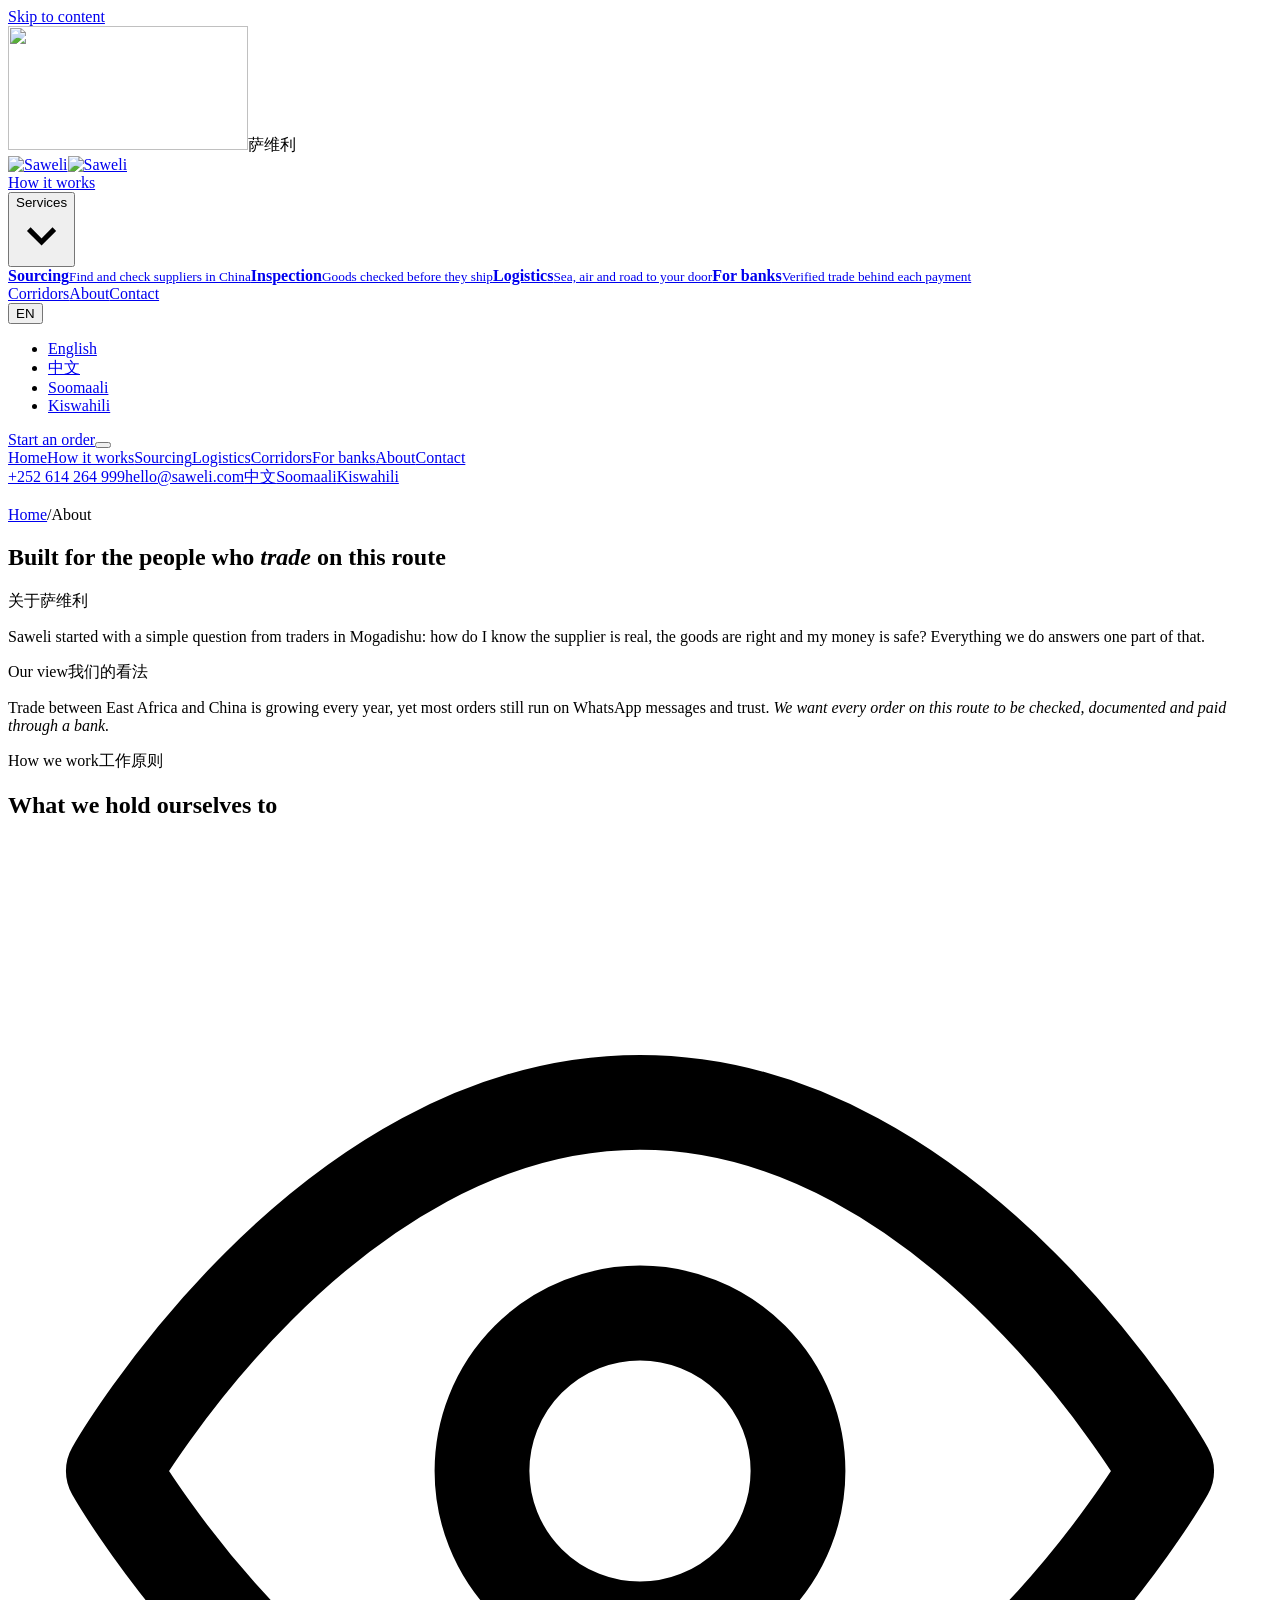
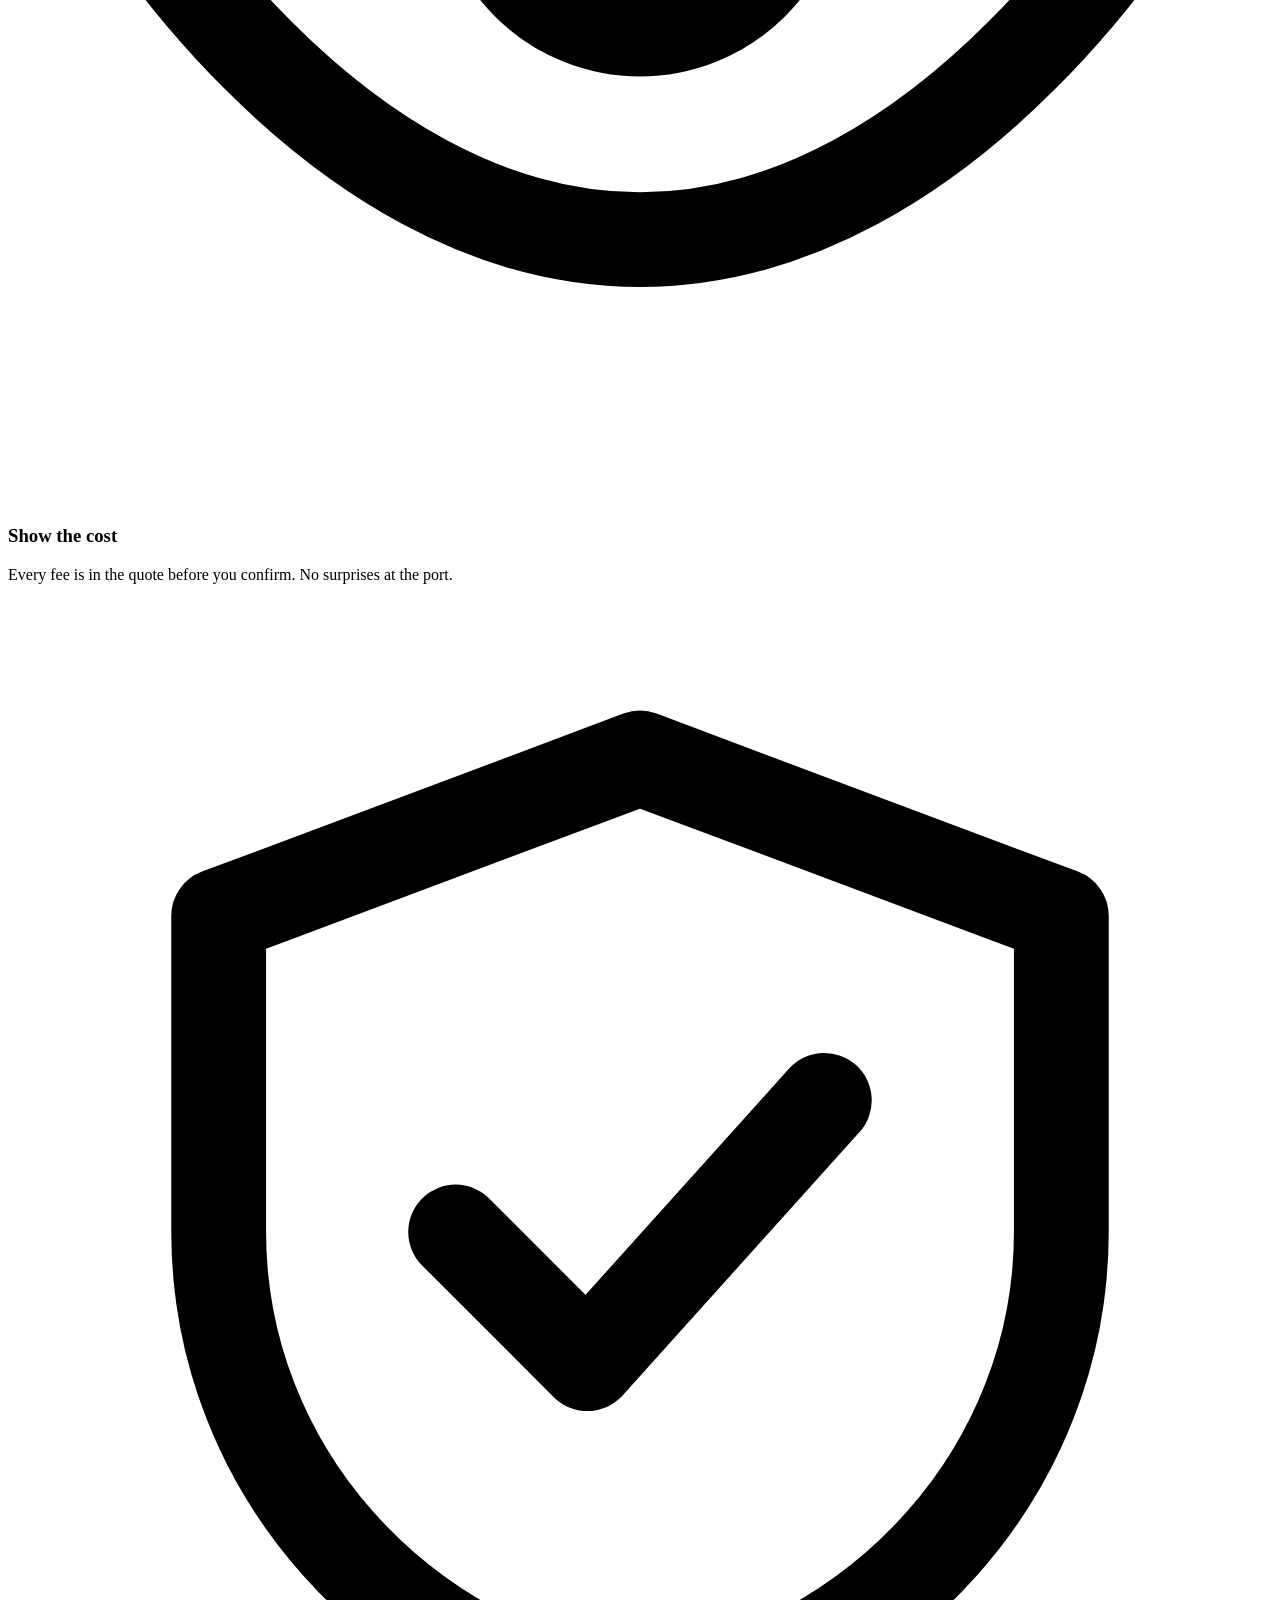
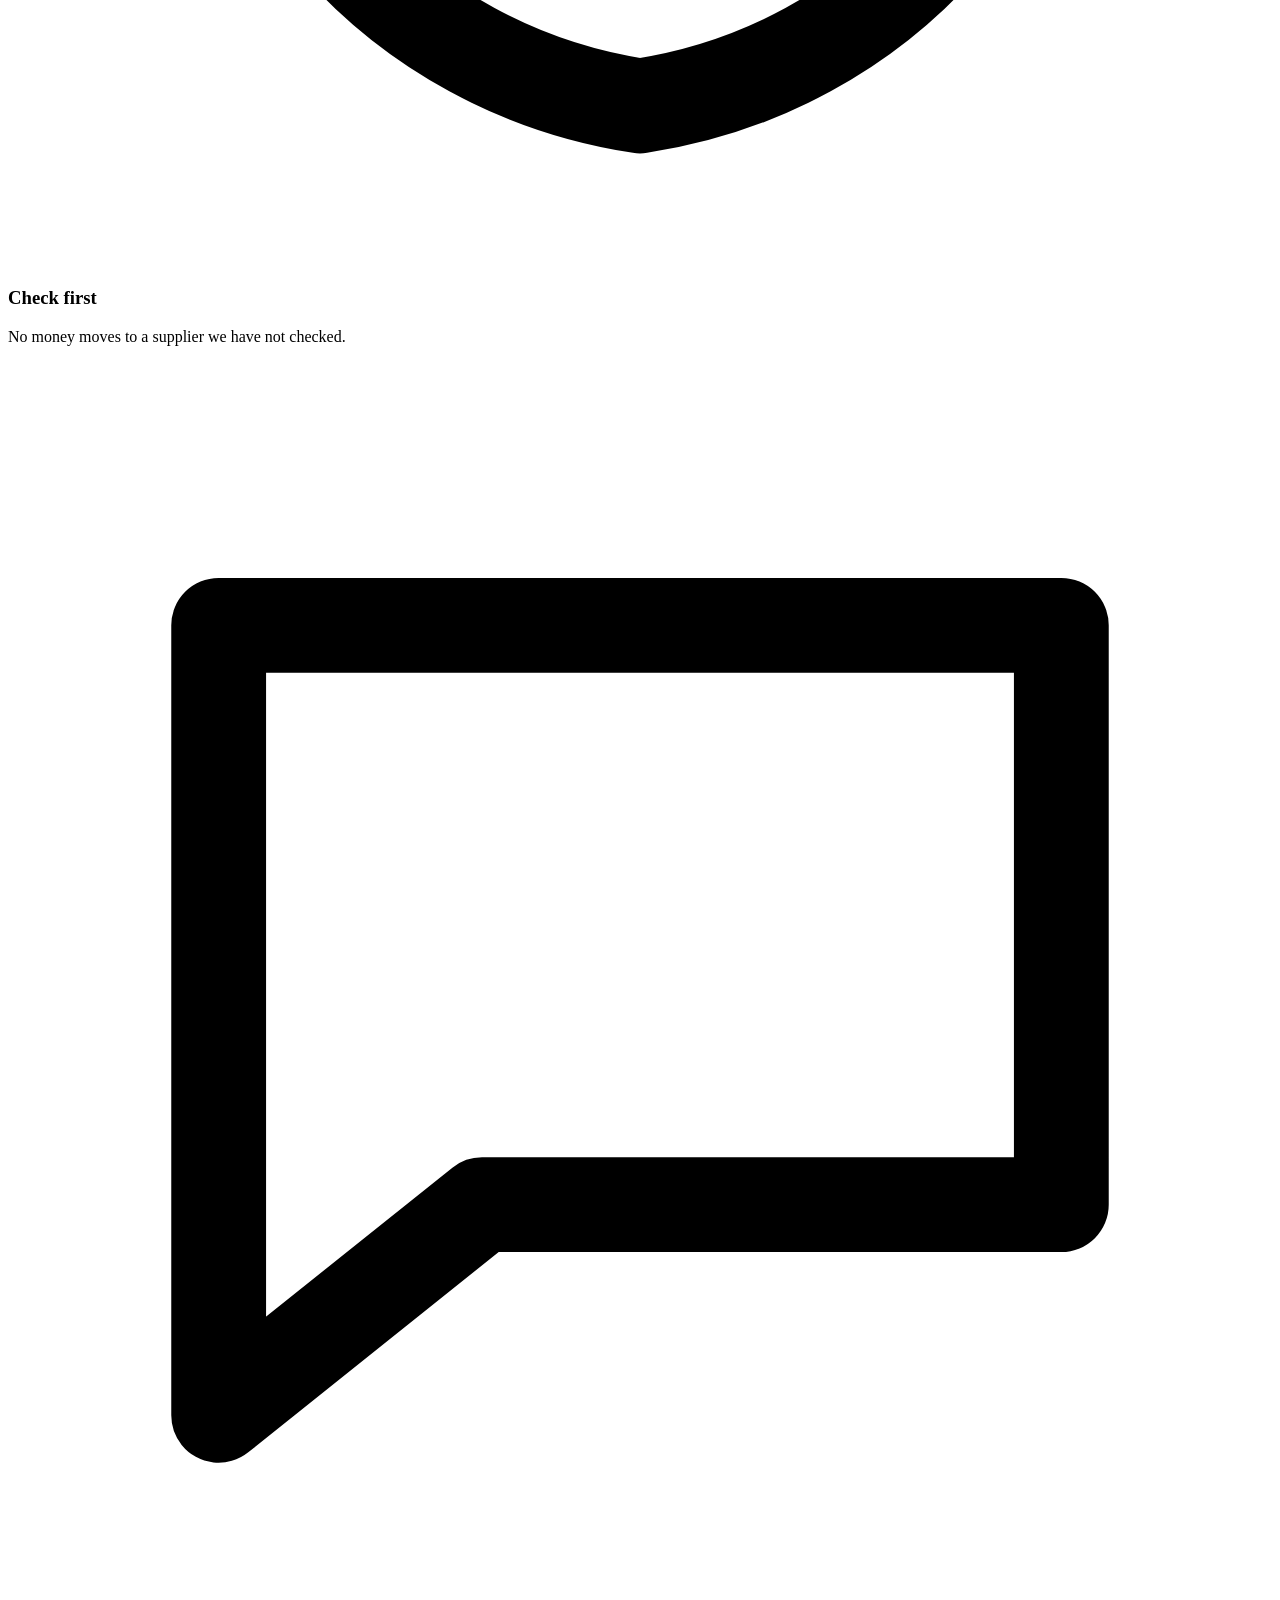
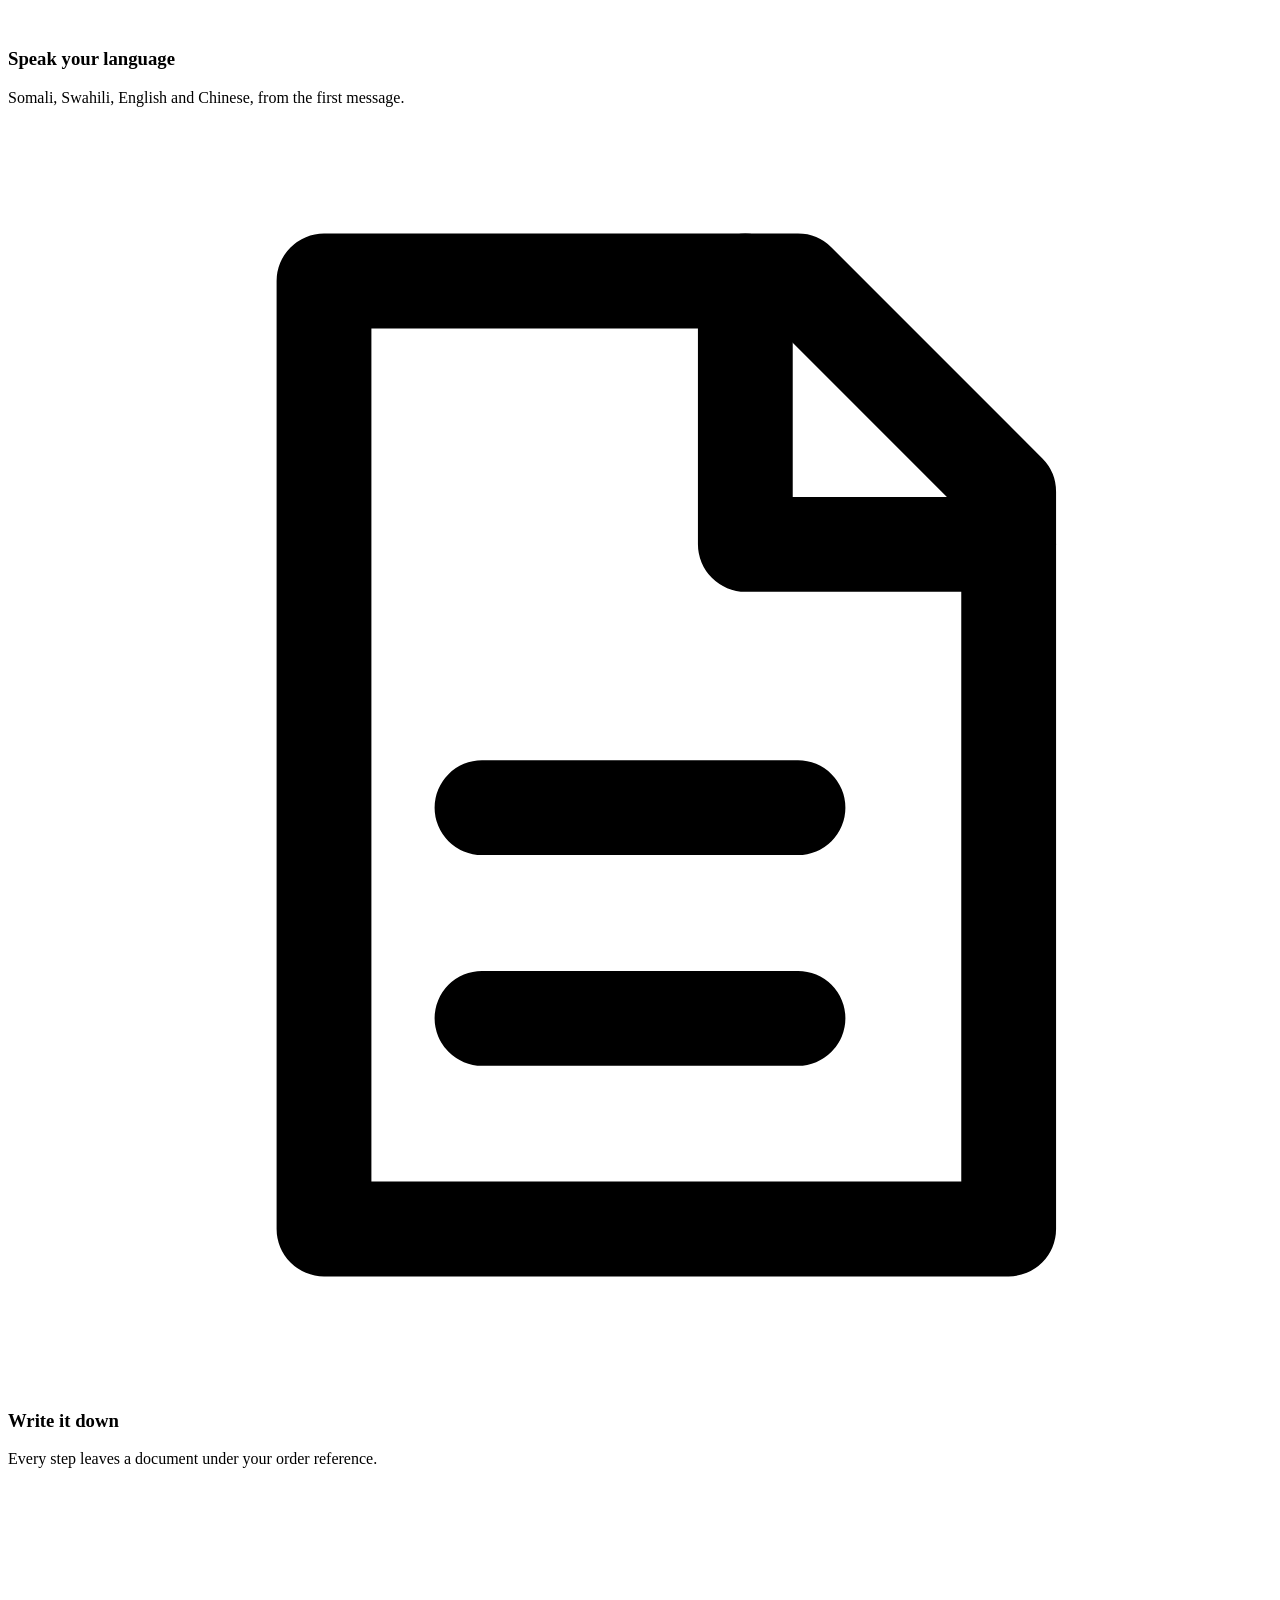
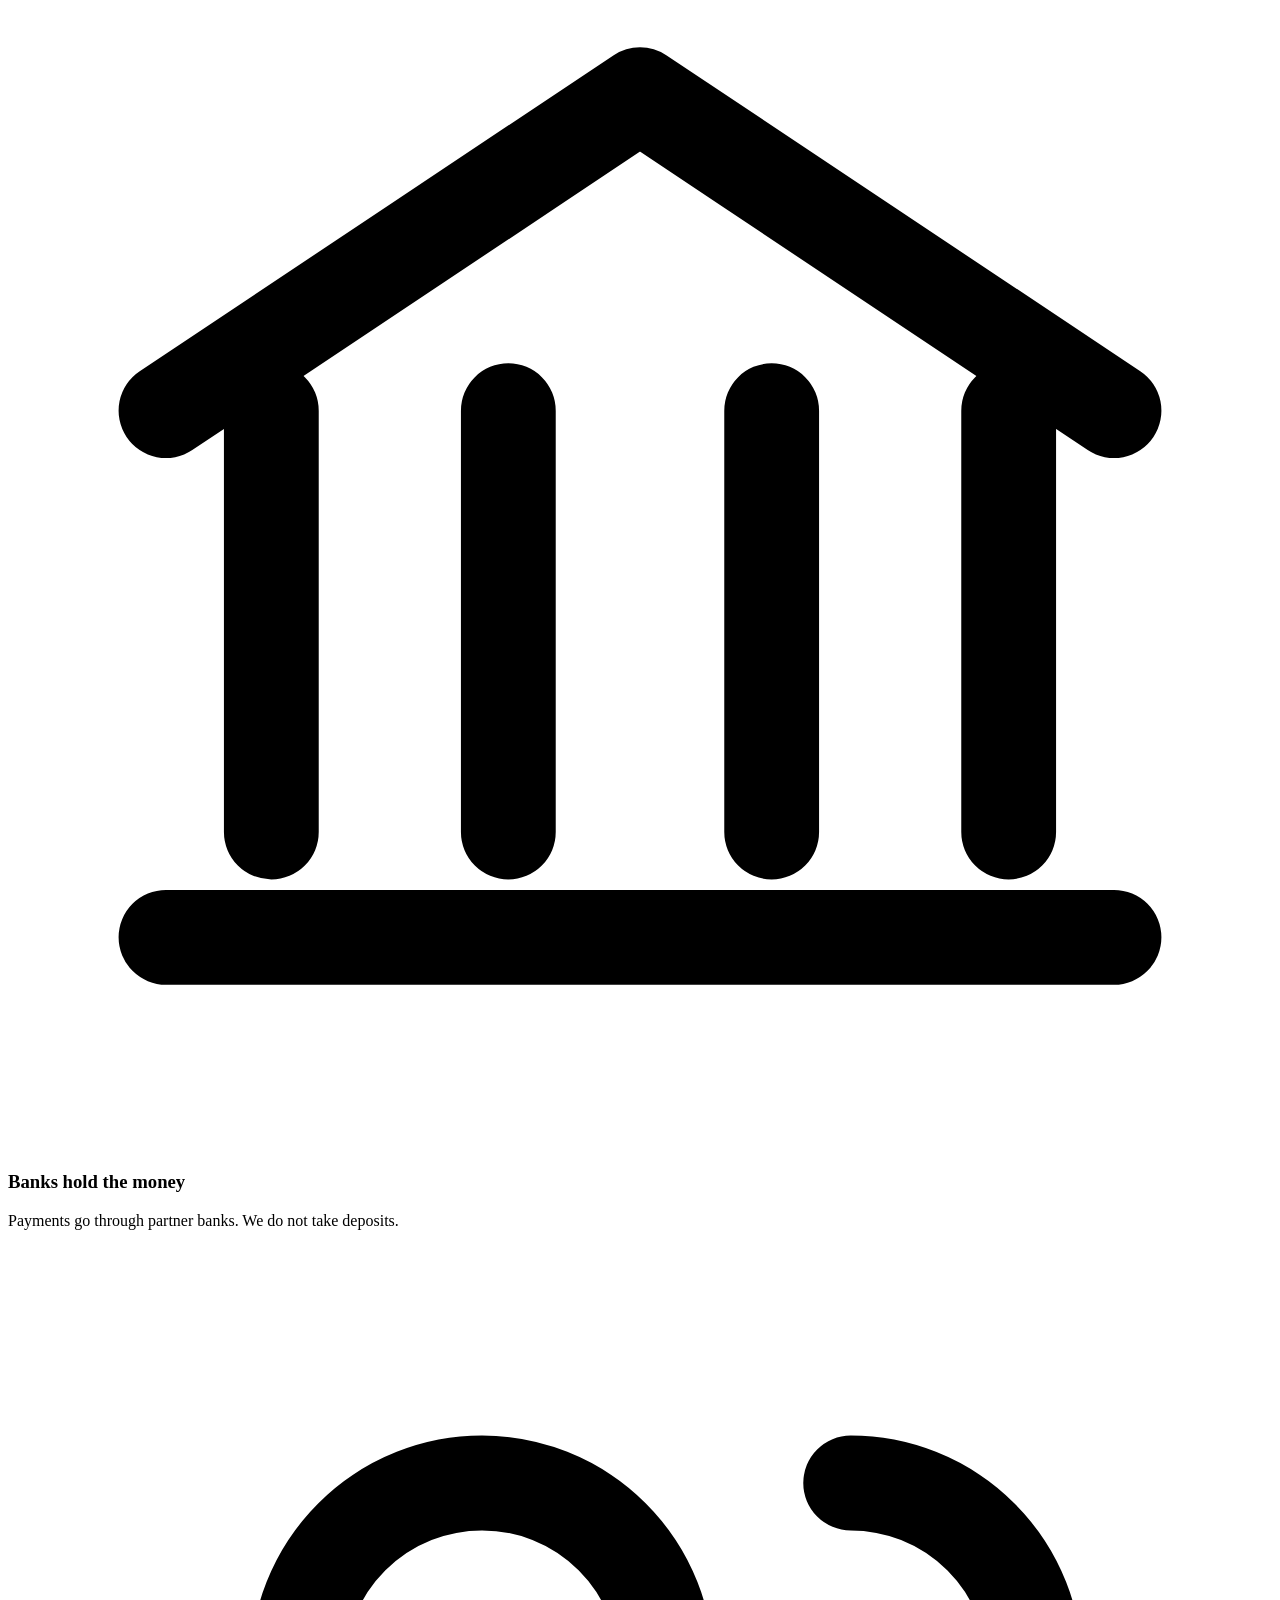
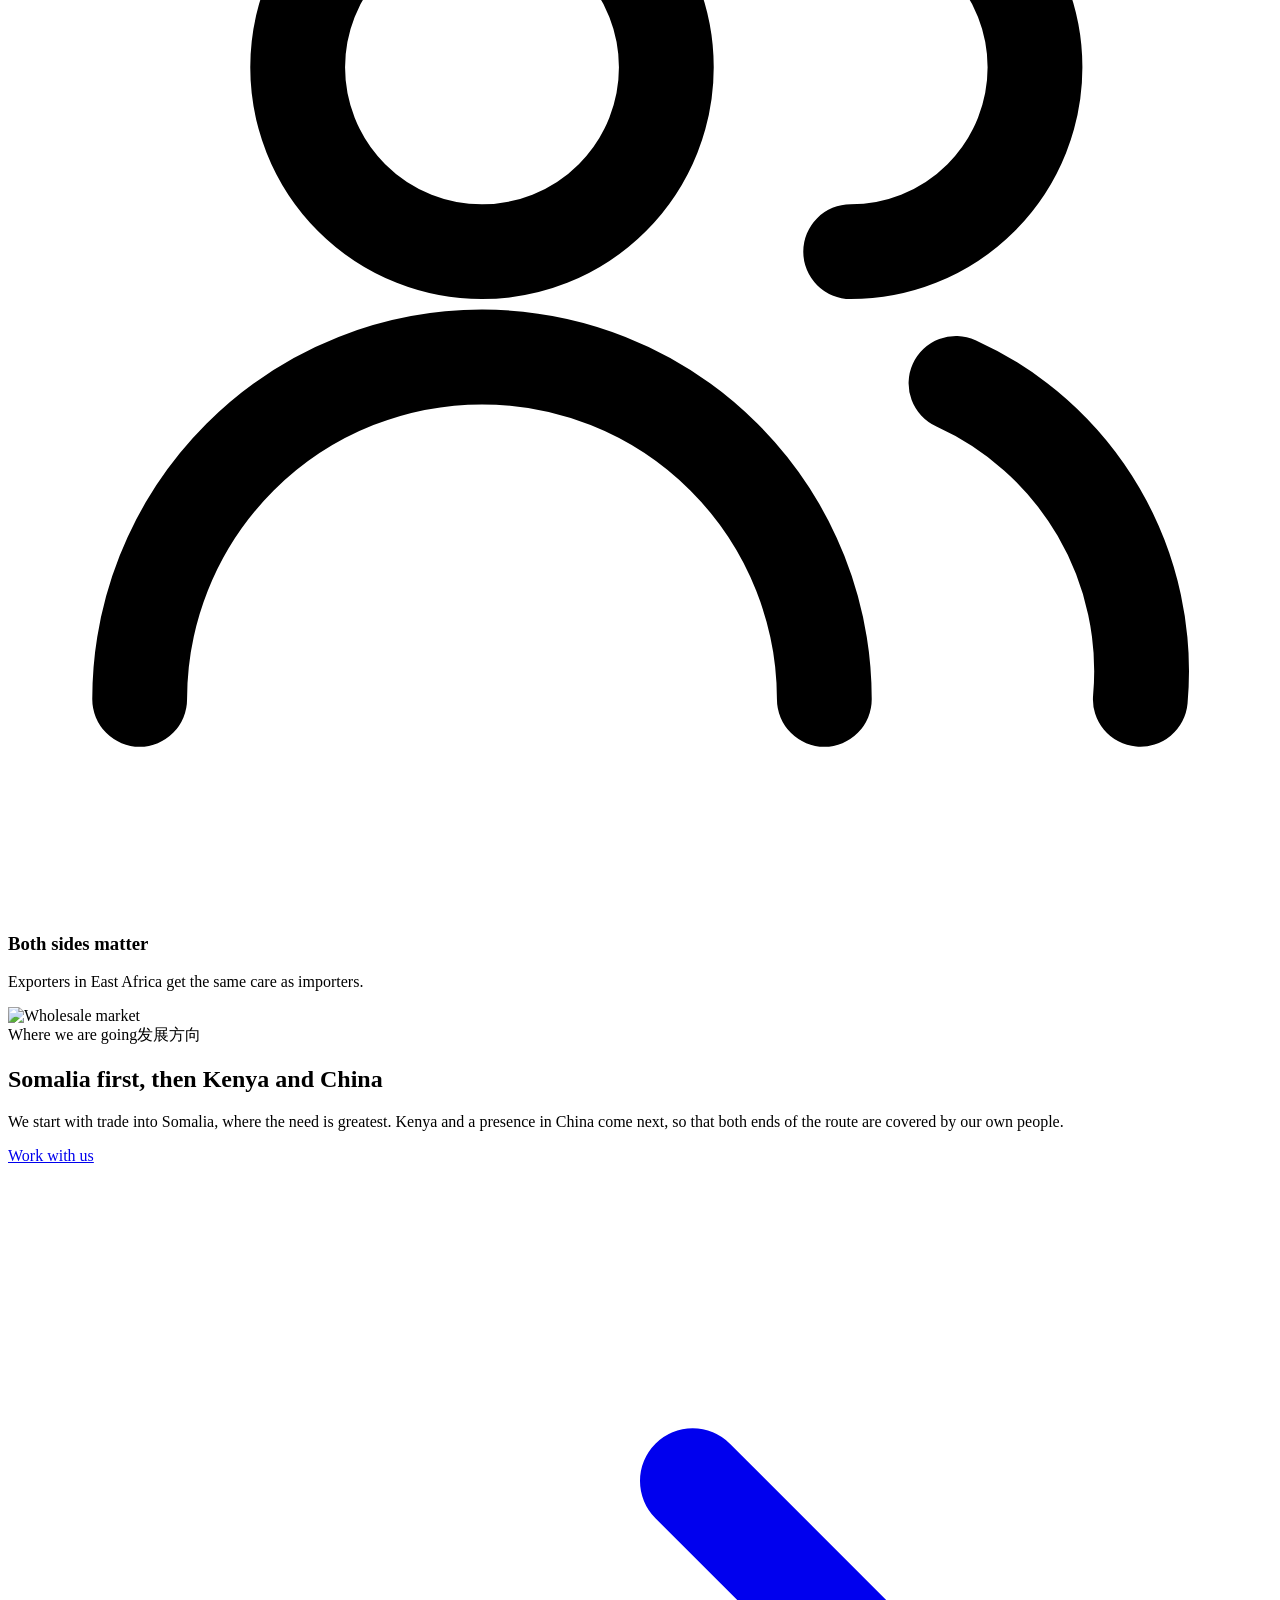
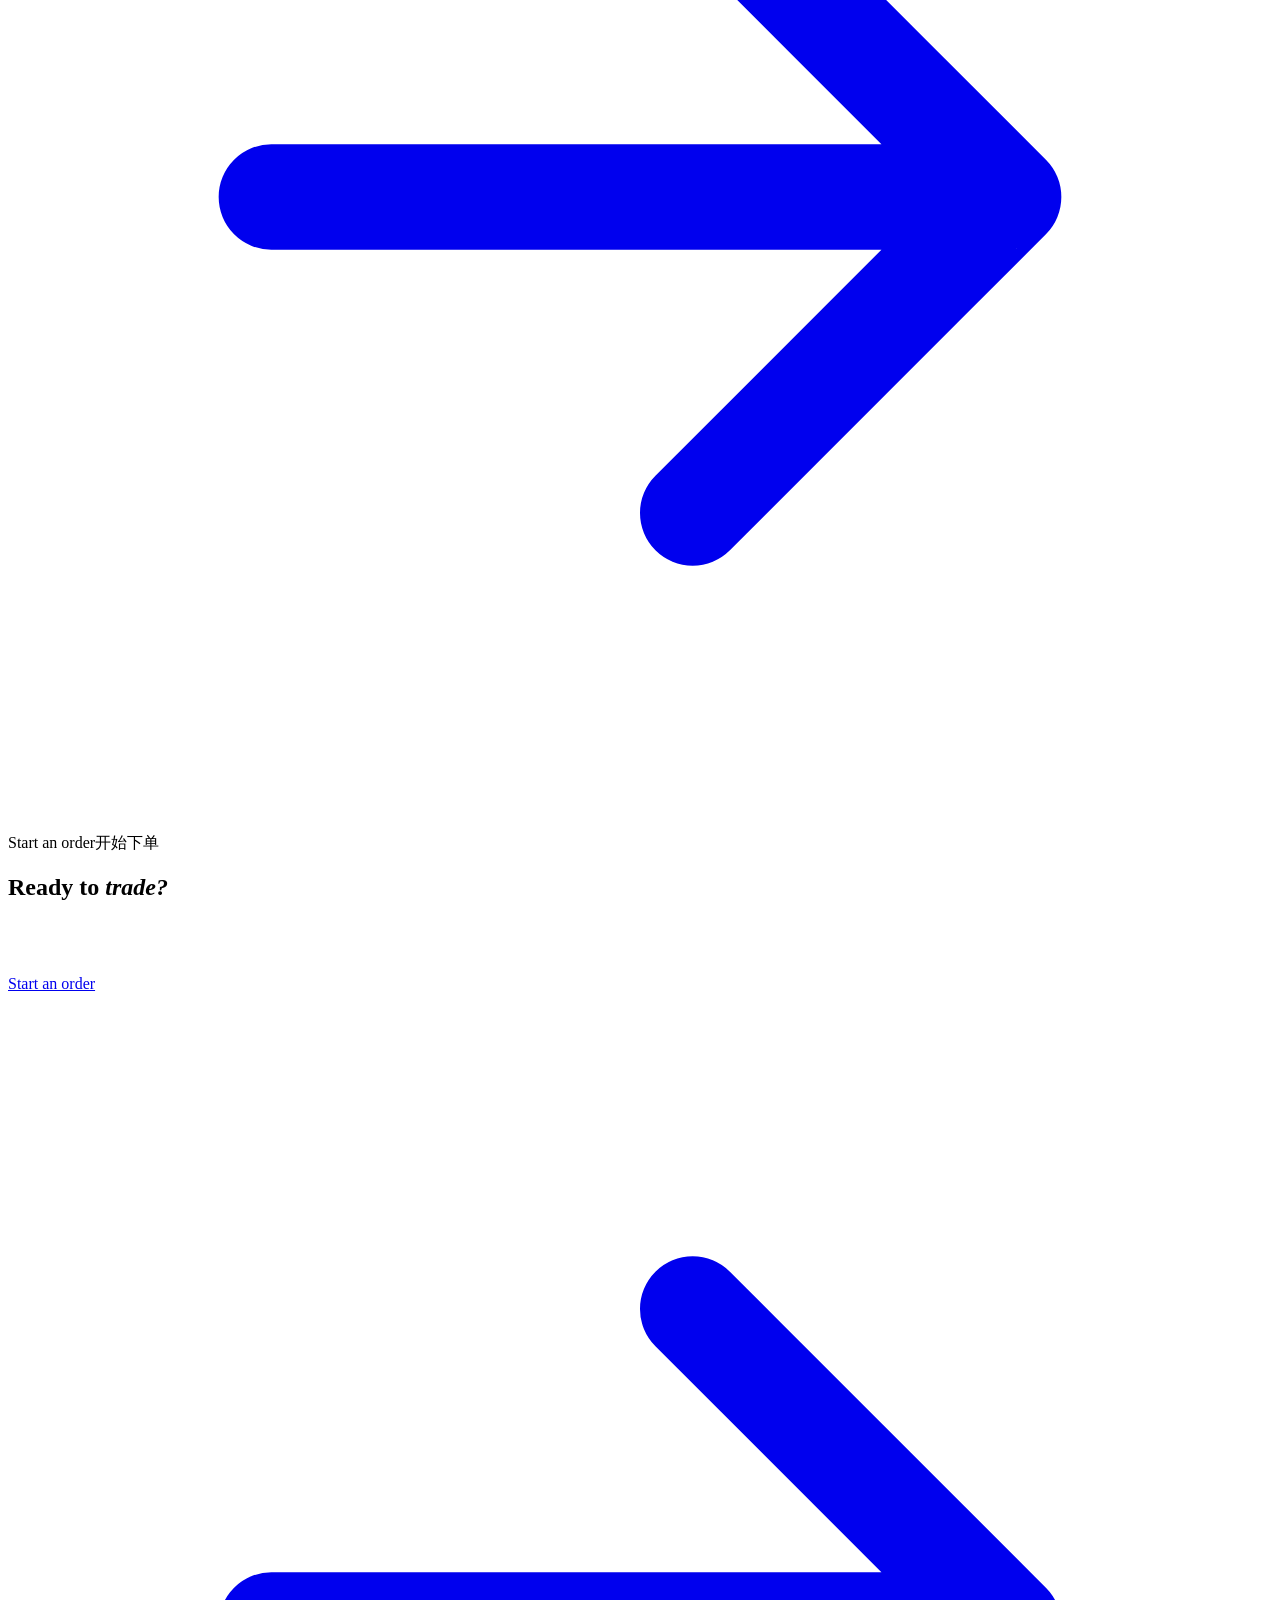
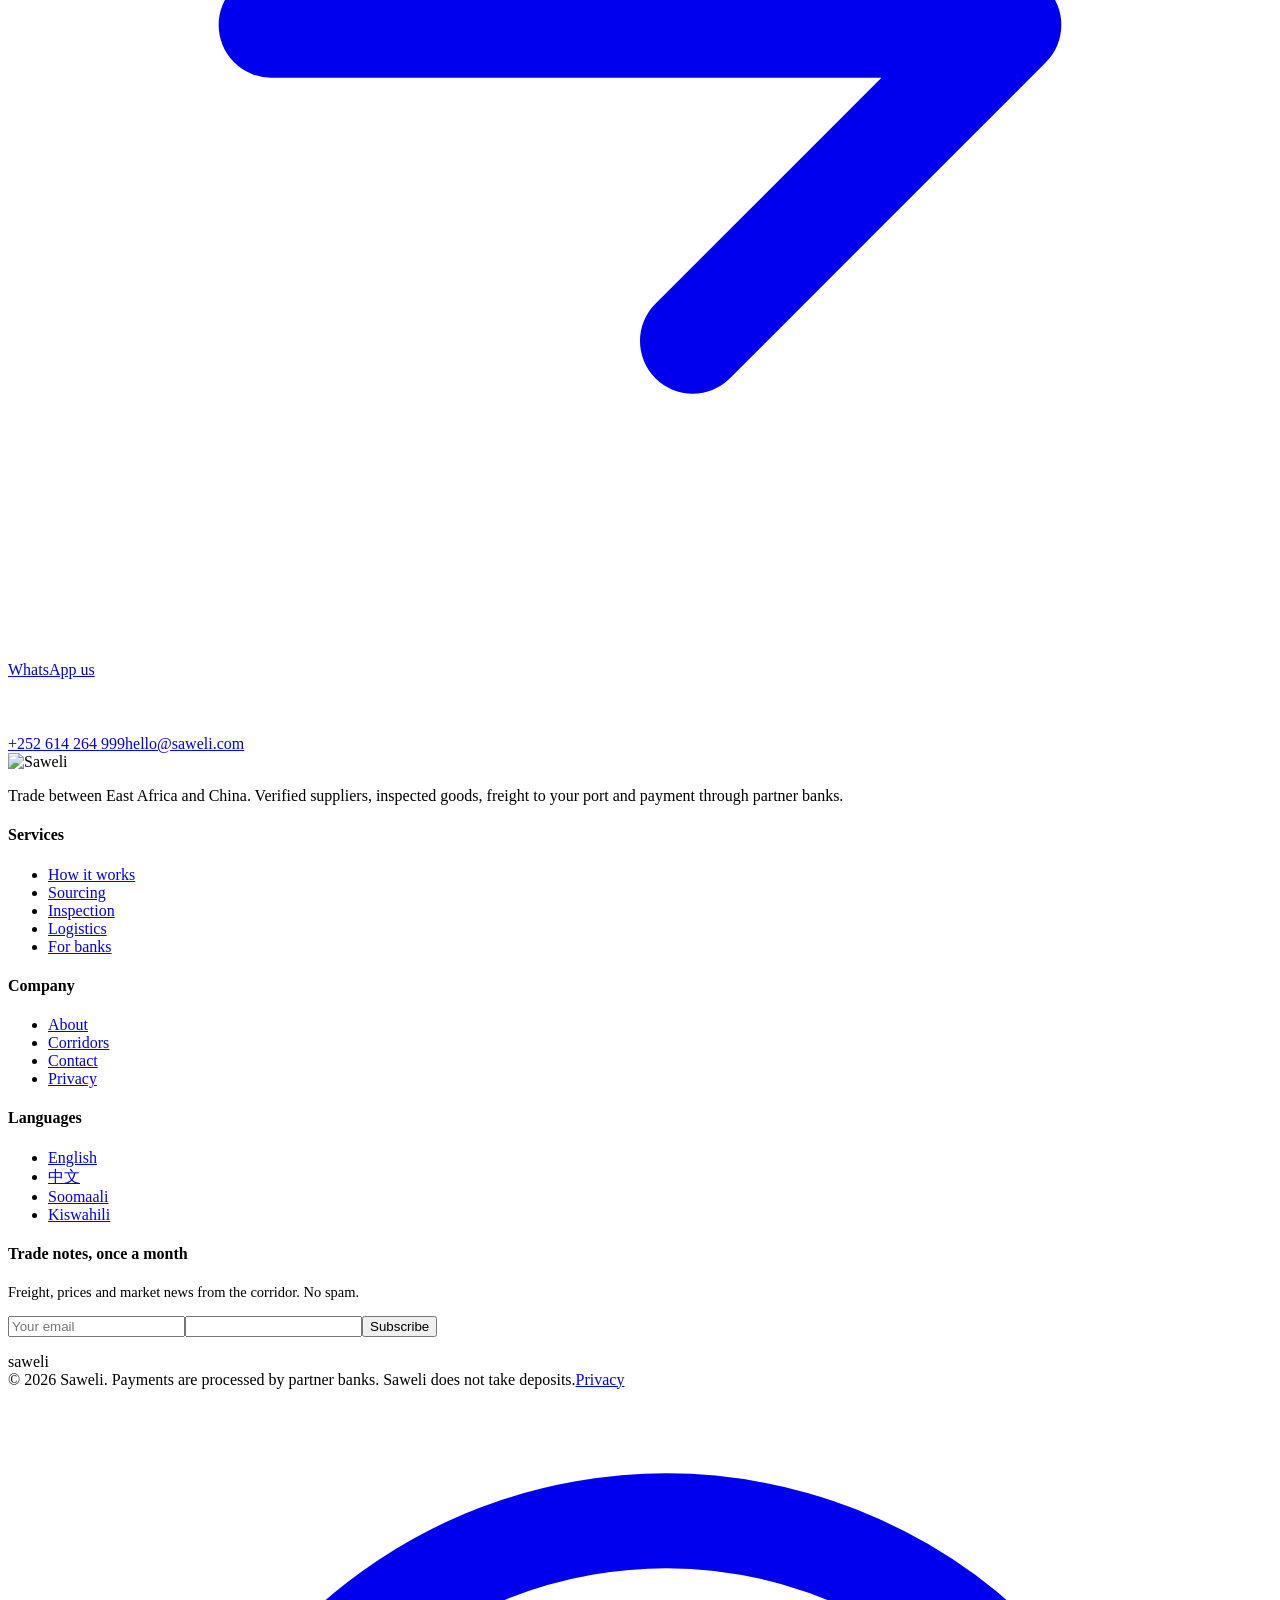
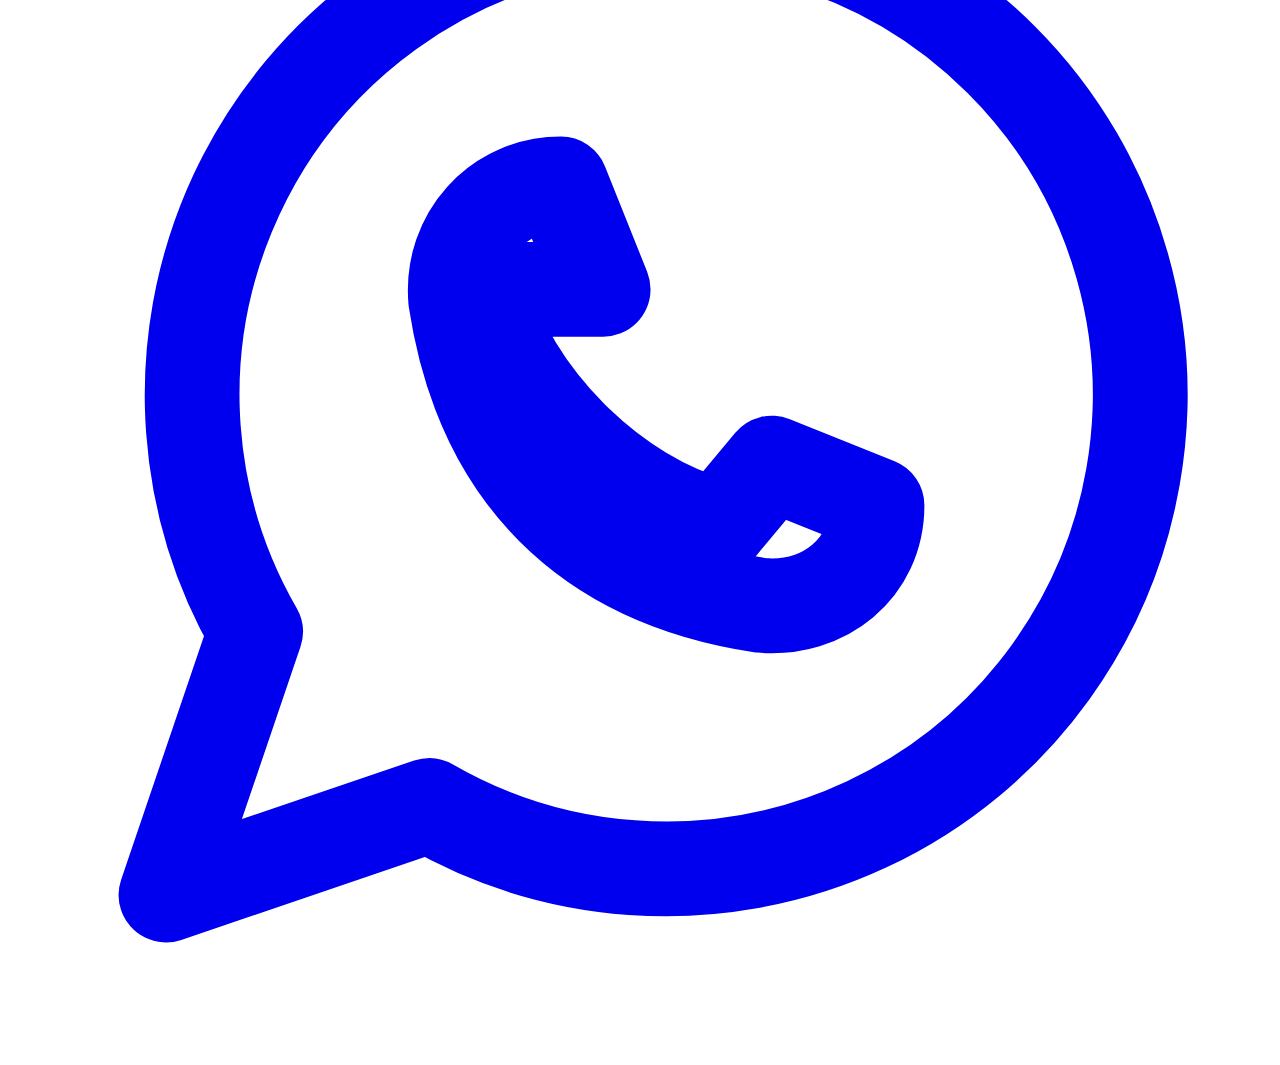
==== site/about/index.html @ 37760df6 "Saweli website: multi-page site, film, worker and deploy script Co-Authored-By: Claude Opus 5.5 <nor" ====
<!doctype html><html lang="en"><head><meta charset="utf-8"><meta name="viewport" content="width=device-width,initial-scale=1,viewport-fit=cover">
<title>About Saweli</title><meta name="description" content="Saweli puts a checked, documented record behind trade between East Africa and China, starting in Somalia."><link rel="canonical" href="https://saweli.com/about/">
<meta property="og:type" content="website"><meta property="og:title" content="About Saweli"><meta property="og:description" content="Saweli puts a checked, documented record behind trade between East Africa and China, starting in Somalia."><meta property="og:url" content="https://saweli.com/about/"><meta property="og:image" content="https://saweli.com/og.jpg"><meta name="twitter:card" content="summary_large_image">
<meta name="theme-color" content="#1B1410"><link rel="icon" href="/favicon.svg" type="image/svg+xml"><link rel="apple-touch-icon" href="/apple-touch-icon.png">
<link rel="alternate" hreflang="en" href="https://saweli.com/"><link rel="alternate" hreflang="zh" href="https://saweli.com/zh/"><link rel="alternate" hreflang="so" href="https://saweli.com/so/"><link rel="alternate" hreflang="sw" href="https://saweli.com/sw/">
<link rel="preload" href="/assets/fonts/fraunces.woff2" as="font" type="font/woff2" crossorigin><link rel="preload" href="/assets/fonts/inter.woff2" as="font" type="font/woff2" crossorigin>
<link rel="stylesheet" href="/assets/site.css?v=5"><script type="application/ld+json">{"@context": "https://schema.org", "@type": "Organization", "name": "Saweli", "url": "https://saweli.com", "logo": "https://saweli.com/brand/saweli-colour.svg", "telephone": "+252 614 264 999", "email": "hello@saweli.com", "areaServed": ["Somalia", "Kenya", "Tanzania", "Ethiopia", "Uganda", "Djibouti", "China"]}</script></head>
<body><a class="skip" href="#main">Skip to content</a><div class="loader" aria-hidden="true"><img src="/brand/saweli-mark.svg" alt="" width="240" height="124"><span class="lzh">萨维利</span><i class="bar"></i></div><div class="prog" aria-hidden="true"></div><div class="cur" aria-hidden="true"><span></span></div>
<header class="top"><div class="wrap"><a class="brand" href="/" aria-label="Saweli home"><img class="w" src="/brand/saweli-white.svg" alt="Saweli" width="150" height="43"><img class="c" src="/brand/saweli-colour.svg" alt="Saweli" width="150" height="43"></a>
<nav class="nav" aria-label="Main"><a href="/how-it-works/">How it works</a><div class="dd"><button type="button" aria-haspopup="true">Services<svg class="caret" viewBox="0 0 24 24" fill="none" stroke="currentColor" stroke-width="2.4"><path d="M6 9l6 6 6-6"/></svg></button><div class="mega"><a href="/sourcing/"><img src="/img/cn_wholesale-800.jpg" srcset="/img/cn_wholesale-800.jpg 800w, /img/cn_wholesale-1600.jpg 1600w" sizes="92px" alt="" loading=lazy decoding="async"><span><b>Sourcing</b><small>Find and check suppliers in China</small></span></a><a href="/how-it-works/#inspection"><img src="/img/cn_inspector-800.jpg" srcset="/img/cn_inspector-800.jpg 800w, /img/cn_inspector-1600.jpg 1600w" sizes="92px" alt="" loading=lazy decoding="async"><span><b>Inspection</b><small>Goods checked before they ship</small></span></a><a href="/logistics/"><img src="/img/ship_aerial2-800.jpg" srcset="/img/ship_aerial2-800.jpg 800w, /img/ship_aerial2-1600.jpg 1600w" sizes="92px" alt="" loading=lazy decoding="async"><span><b>Logistics</b><small>Sea, air and road to your door</small></span></a><a href="/banks/"><img src="/img/handshake-800.jpg" srcset="/img/handshake-800.jpg 800w, /img/handshake-1600.jpg 1600w" sizes="92px" alt="" loading=lazy decoding="async"><span><b>For banks</b><small>Verified trade behind each payment</small></span></a></div></div><a href="/corridors/">Corridors</a><a href="/about/" aria-current=page>About</a><a href="/contact/">Contact</a></nav>
<div class="tools"><div class="lang"><button type="button" aria-haspopup="true">EN</button><ul><li><a href="/" lang="en">English</a></li><li><a href="/zh/" lang="zh">中文</a></li><li><a href="/so/" lang="so">Soomaali</a></li><li><a href="/sw/" lang="sw">Kiswahili</a></li></ul></div>
<a class="btn sm" href="/contact/">Start an order</a><button class="burger" type="button" aria-label="Menu" aria-expanded="false"><i></i><i></i></button></div></div></header>
<div class="drawer"><nav aria-label="Mobile"><a href="/">Home</a><a href="/how-it-works/">How it works</a><a href="/sourcing/">Sourcing</a><a href="/logistics/">Logistics</a><a href="/corridors/">Corridors</a><a href="/banks/">For banks</a><a href="/about/">About</a><a href="/contact/">Contact</a></nav><div class="dfoot"><a href="tel:+252614264999">+252 614 264 999</a><a href="mailto:hello@saweli.com">hello@saweli.com</a><a href="/zh/">中文</a><a href="/so/">Soomaali</a><a href="/sw/">Kiswahili</a></div></div><main id="main"><section class="phero"><div class="bg" data-par=".12"><img src="/img/mog_coast-1600.jpg" srcset="/img/mog_coast-800.jpg 800w, /img/mog_coast-1600.jpg 1600w" sizes="100vw" alt="" fetchpriority=high decoding="async"></div><div class="wrap"><div class="crumbs r"><a href="/">Home</a><span>/</span><span>About</span></div>
<h1 data-split=".2">Built for the people who <em>trade</em> on this route</h1><span class="zh-big r d2" lang="zh">关于萨维利</span><p class="lede r d2">Saweli started with a simple question from traders in Mogadishu: how do I know the supplier is real, the goods are right and my money is safe? Everything we do answers one part of that.</p></div></section>
<section class="sec"><div class="wrap"><span class="kicker r">Our view<span class="zh" lang="zh">我们的看法</span></span><p class="statement">Trade between East Africa and China is growing every year, yet most orders still run on WhatsApp messages and trust. <em>We want every order on this route to be checked, documented and paid through a bank.</em></p></div></section>
<section class="sec white"><div class="wrap"><div class="head"><div><span class="kicker r">How we work<span class="zh" lang="zh">工作原则</span></span><h2 data-split>What we hold ourselves to</h2></div></div>
<div class="cards"><div class="card r d0"><div class="ico"><svg viewBox="0 0 24 24" fill="none" stroke="currentColor" stroke-width="1.8" stroke-linecap="round" stroke-linejoin="round"><path d="M2 12s4-7 10-7 10 7 10 7-4 7-10 7S2 12 2 12z"/><circle cx="12" cy="12" r="3"/></svg></div><h3>Show the cost</h3><p>Every fee is in the quote before you confirm. No surprises at the port.</p></div><div class="card r d1"><div class="ico"><svg viewBox="0 0 24 24" fill="none" stroke="currentColor" stroke-width="1.8" stroke-linecap="round" stroke-linejoin="round"><path d="M12 3l8 3v6c0 4.5-3.4 8.3-8 9-4.6-.7-8-4.5-8-9V6z"/><path d="M8.5 12l2.5 2.5 4.5-5"/></svg></div><h3>Check first</h3><p>No money moves to a supplier we have not checked.</p></div><div class="card r d2"><div class="ico"><svg viewBox="0 0 24 24" fill="none" stroke="currentColor" stroke-width="1.8" stroke-linecap="round" stroke-linejoin="round"><path d="M4 5h16v11H9l-5 4z"/></svg></div><h3>Speak your language</h3><p>Somali, Swahili, English and Chinese, from the first message.</p></div><div class="card r d0"><div class="ico"><svg viewBox="0 0 24 24" fill="none" stroke="currentColor" stroke-width="1.8" stroke-linecap="round" stroke-linejoin="round"><path d="M6 3h9l4 4v14H6z"/><path d="M14 3v5h5M9 13h6M9 17h6"/></svg></div><h3>Write it down</h3><p>Every step leaves a document under your order reference.</p></div><div class="card r d1"><div class="ico"><svg viewBox="0 0 24 24" fill="none" stroke="currentColor" stroke-width="1.8" stroke-linecap="round" stroke-linejoin="round"><path d="M3 10l9-6 9 6"/><path d="M5 10v8M9.5 10v8M14.5 10v8M19 10v8M3 20h18"/></svg></div><h3>Banks hold the money</h3><p>Payments go through partner banks. We do not take deposits.</p></div><div class="card r d2"><div class="ico"><svg viewBox="0 0 24 24" fill="none" stroke="currentColor" stroke-width="1.8" stroke-linecap="round" stroke-linejoin="round"><circle cx="9" cy="8" r="3.5"/><path d="M2.5 20a6.5 6.5 0 0 1 13 0M16 4.5a3.5 3.5 0 0 1 0 7M18 14a6 6 0 0 1 3.5 6"/></svg></div><h3>Both sides matter</h3><p>Exporters in East Africa get the same care as importers.</p></div></div></div></section>
<section class="sec"><div class="wrap feat"><div class="media clip"><img src="/img/cn_wholesale-1600.jpg" srcset="/img/cn_wholesale-800.jpg 800w, /img/cn_wholesale-1600.jpg 1600w" sizes="(max-width:900px) 100vw, 50vw" alt="Wholesale market" loading=lazy decoding="async"></div><div><span class="kicker r">Where we are going<span class="zh" lang="zh">发展方向</span></span><h2 data-split>Somalia first, then Kenya and China</h2><p class="lede mut r">We start with trade into Somalia, where the need is greatest. Kenya and a presence in China come next, so that both ends of the route are covered by our own people.</p><a class="btn r" href="/contact/">Work with us <svg class="ar" viewBox="0 0 24 24" fill="none" stroke="currentColor" stroke-width="2" stroke-linecap="round" stroke-linejoin="round"><path d="M5 12h14M13 6l6 6-6 6"/></svg></a></div></div></section>
<section class="cta-end"><div class="wrap"><span class="kicker lt r">Start an order<span class="zh" lang="zh">开始下单</span></span><h2 data-split>Ready to <em>trade?</em></h2>
<div class="row"><p class="lede r" style="color:rgba(255,255,255,.75);max-width:44ch;margin:0">Tell us what you want to buy or sell. We reply within one working day with the next steps and what it will cost.</p><div class="ctas r d1"><a class="btn" href="/contact/">Start an order <svg class="ar" viewBox="0 0 24 24" fill="none" stroke="currentColor" stroke-width="2" stroke-linecap="round" stroke-linejoin="round"><path d="M5 12h14M13 6l6 6-6 6"/></svg></a><a class="btn ghost" href="https://wa.me/252614264999" target="_blank" rel="noopener">WhatsApp us</a></div></div>
<div class="row r d2" style="margin-top:56px"><a class="big-tel" href="tel:+252614264999">+252 614 264 999</a><a class="big-tel" href="mailto:hello@saweli.com">hello@saweli.com</a></div></div></section></main><footer class="foot"><div class="wrap"><div class="grid"><div class="brandf"><img src="/brand/saweli-white.svg" alt="Saweli" width="160" height="46"><p>Trade between East Africa and China. Verified suppliers, inspected goods, freight to your port and payment through partner banks.</p></div><div><h4>Services</h4><ul><li><a href="/how-it-works/">How it works</a></li><li><a href="/sourcing/">Sourcing</a></li><li><a href="/how-it-works/#inspection">Inspection</a></li><li><a href="/logistics/">Logistics</a></li><li><a href="/banks/">For banks</a></li></ul></div><div><h4>Company</h4><ul><li><a href="/about/">About</a></li><li><a href="/corridors/">Corridors</a></li><li><a href="/contact/">Contact</a></li><li><a href="/privacy/">Privacy</a></li></ul></div><div><h4>Languages</h4><ul><li><a href="/">English</a></li><li><a href="/zh/">中文</a></li><li><a href="/so/">Soomaali</a></li><li><a href="/sw/">Kiswahili</a></li></ul></div>
<div><h4>Trade notes, once a month</h4><p style="font-size:14.5px">Freight, prices and market news from the corridor. No spam.</p><form class="sub" data-ok="Thank you. You are on the list." data-err="That did not go through. Please try again."><input type="email" name="email" required placeholder="Your email" aria-label="Your email"><input class="hp" name="website" tabindex="-1" autocomplete="off" aria-hidden="true"><button>Subscribe</button></form><p class="submsg" role="status"></p></div></div>
<div class="huge" aria-hidden="true">saweli</div>
<div class="legal"><span>© 2026 Saweli. Payments are processed by partner banks. Saweli does not take deposits.</span><span><a href="/privacy/">Privacy</a></span></div></div></footer>
<a class="wa" href="https://wa.me/252614264999" target="_blank" rel="noopener" aria-label="Message Saweli on WhatsApp" data-l="Chat on WhatsApp"><svg viewBox="0 0 24 24" fill="none" stroke="currentColor" stroke-width="1.8" stroke-linecap="round" stroke-linejoin="round"><path d="M3 21l1.7-5A9 9 0 1 1 8 19.3z"/><path d="M9 9.5c.5 2 2.5 4 4.5 4.5l1-1.2 2 .8c0 1.2-1 2-2.2 1.9C11 15 9 13 8.5 9.7 8.4 8.5 9.3 7.5 10.5 7.5l.8 2z"/></svg></a>
<script src="/assets/app.js?v=5" defer></script></body></html>
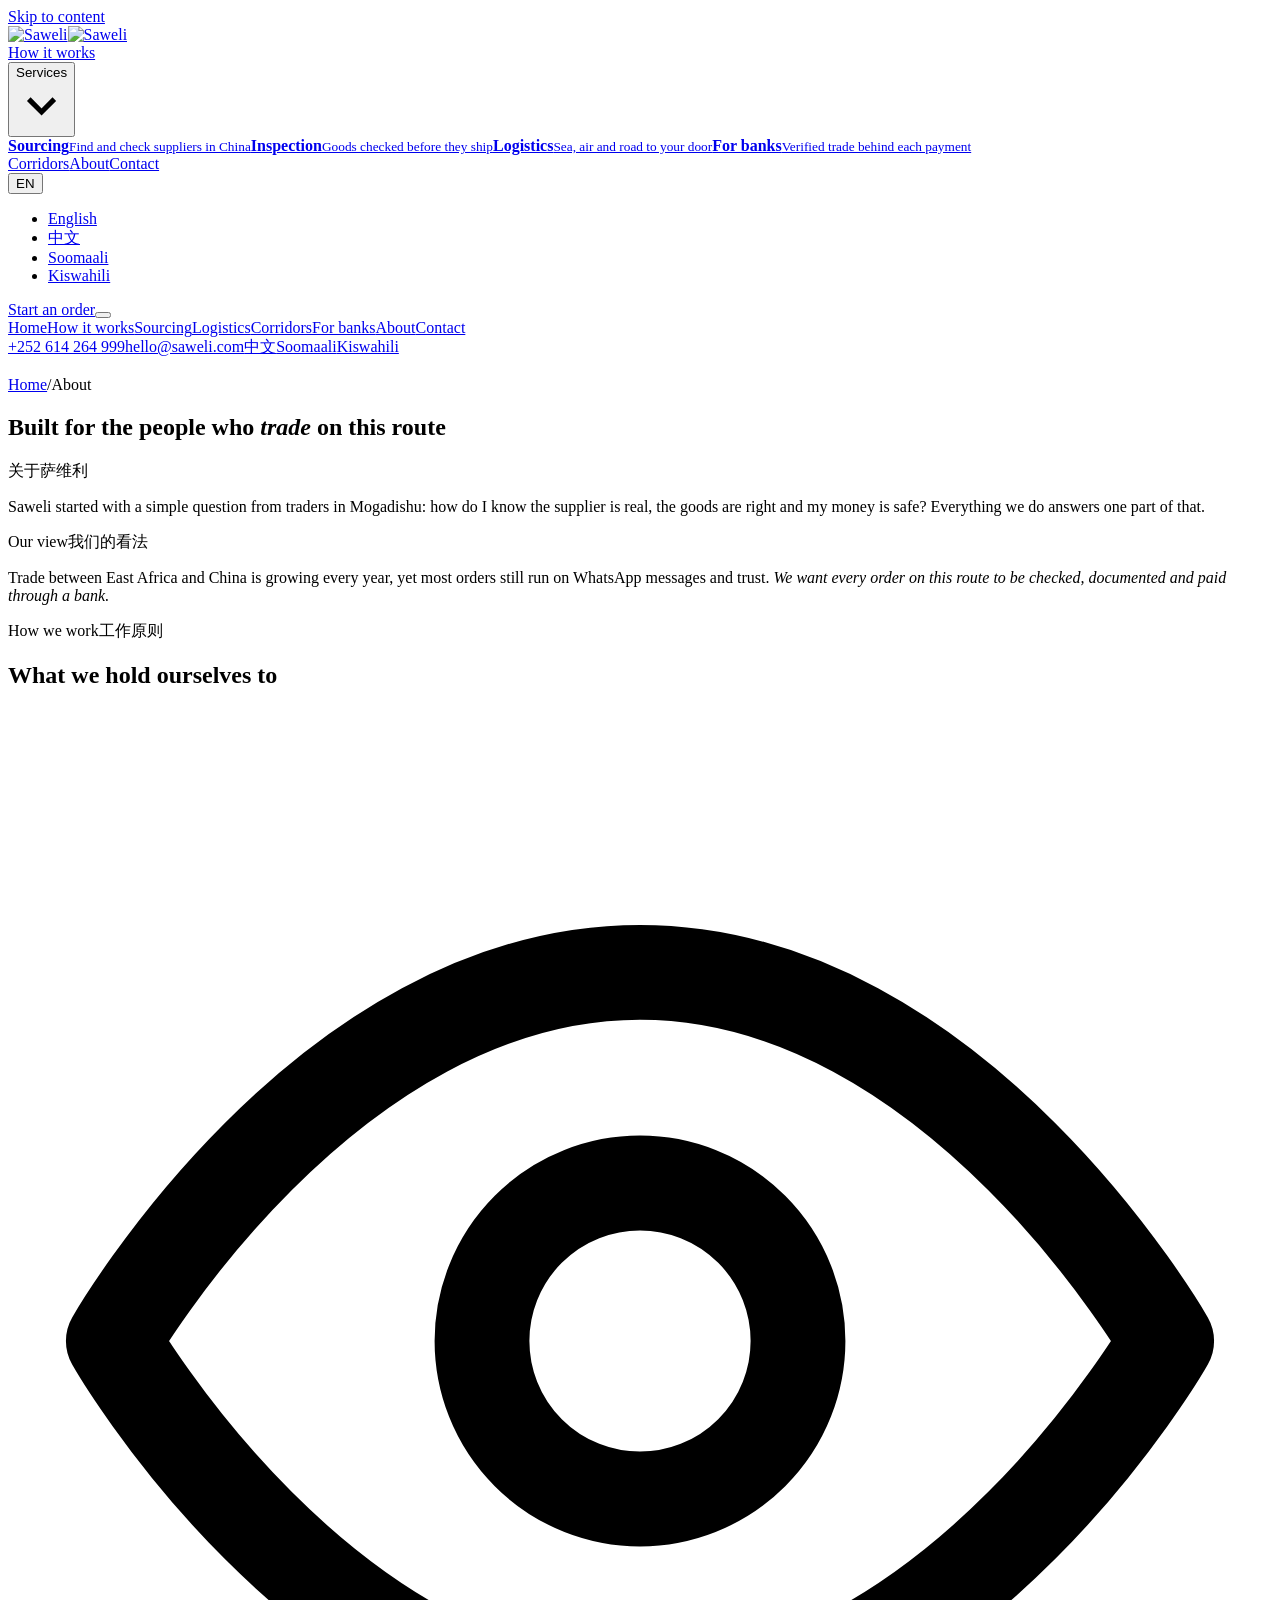
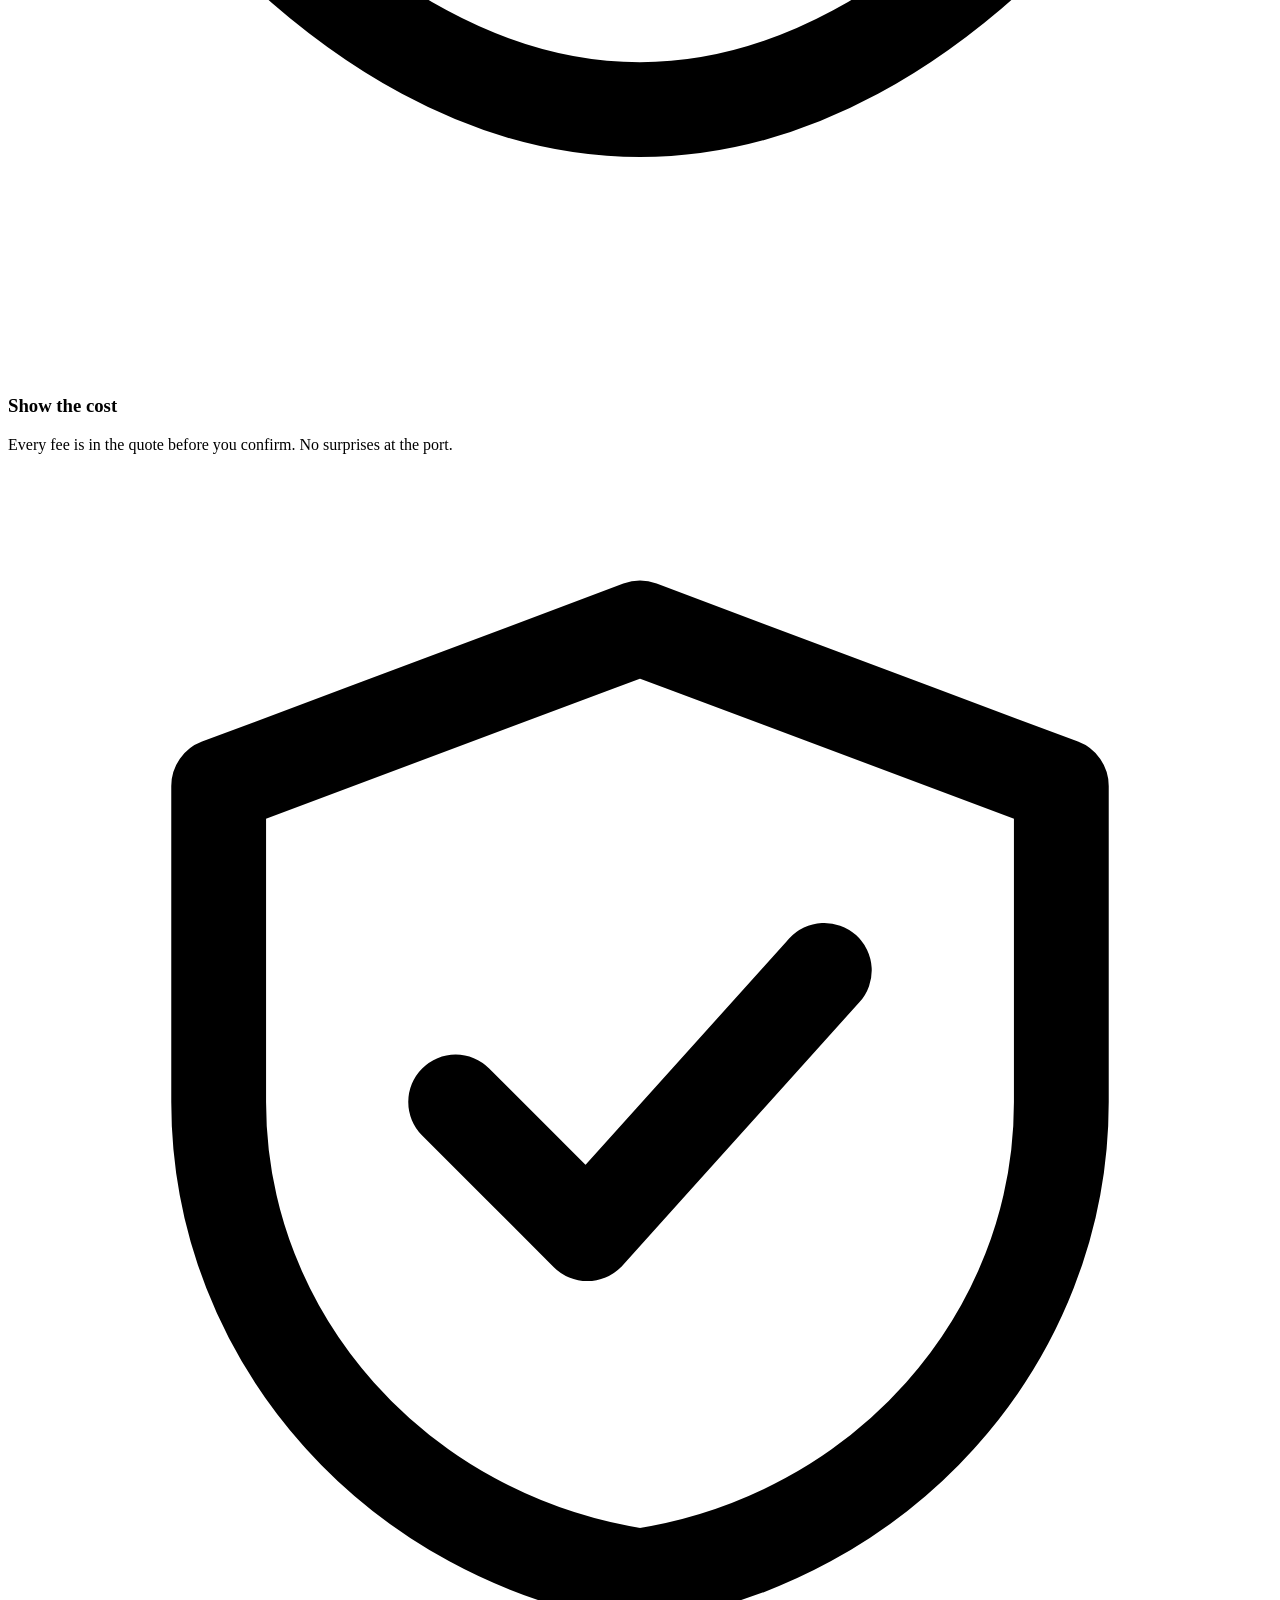
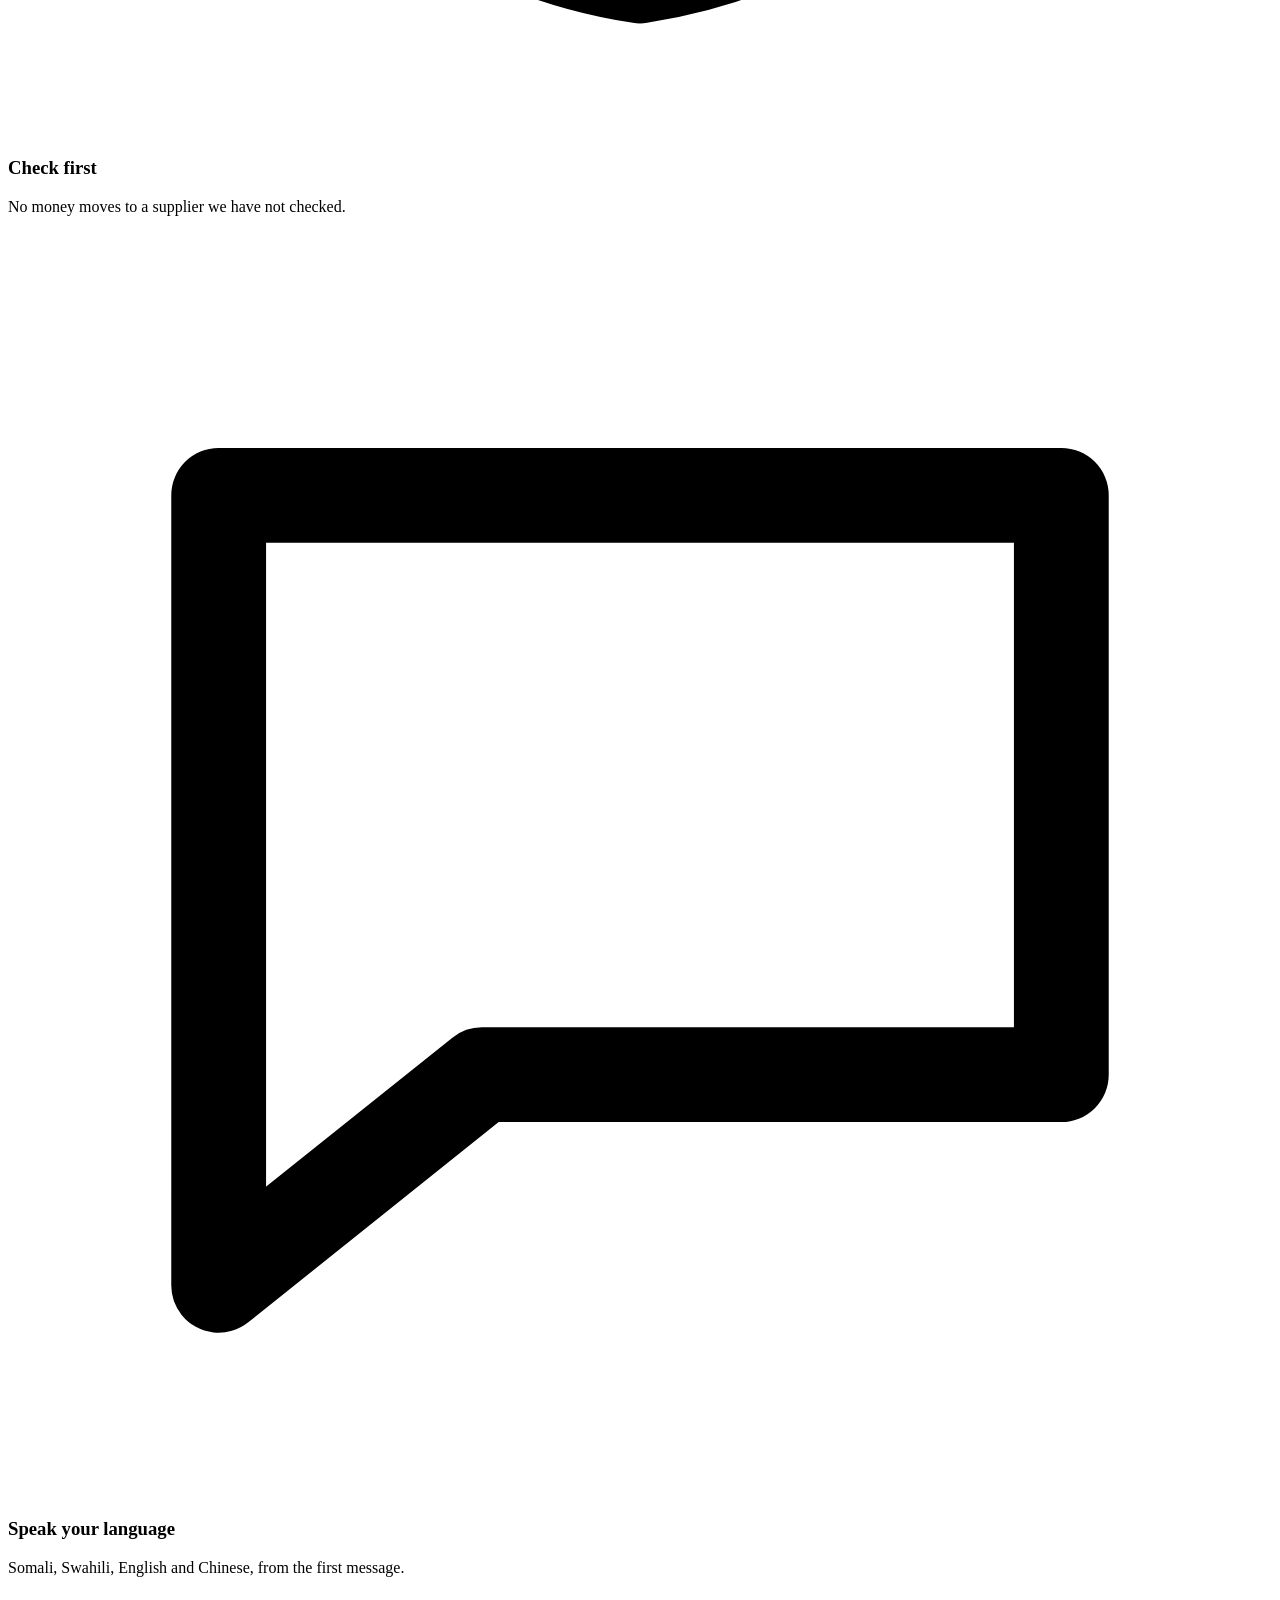
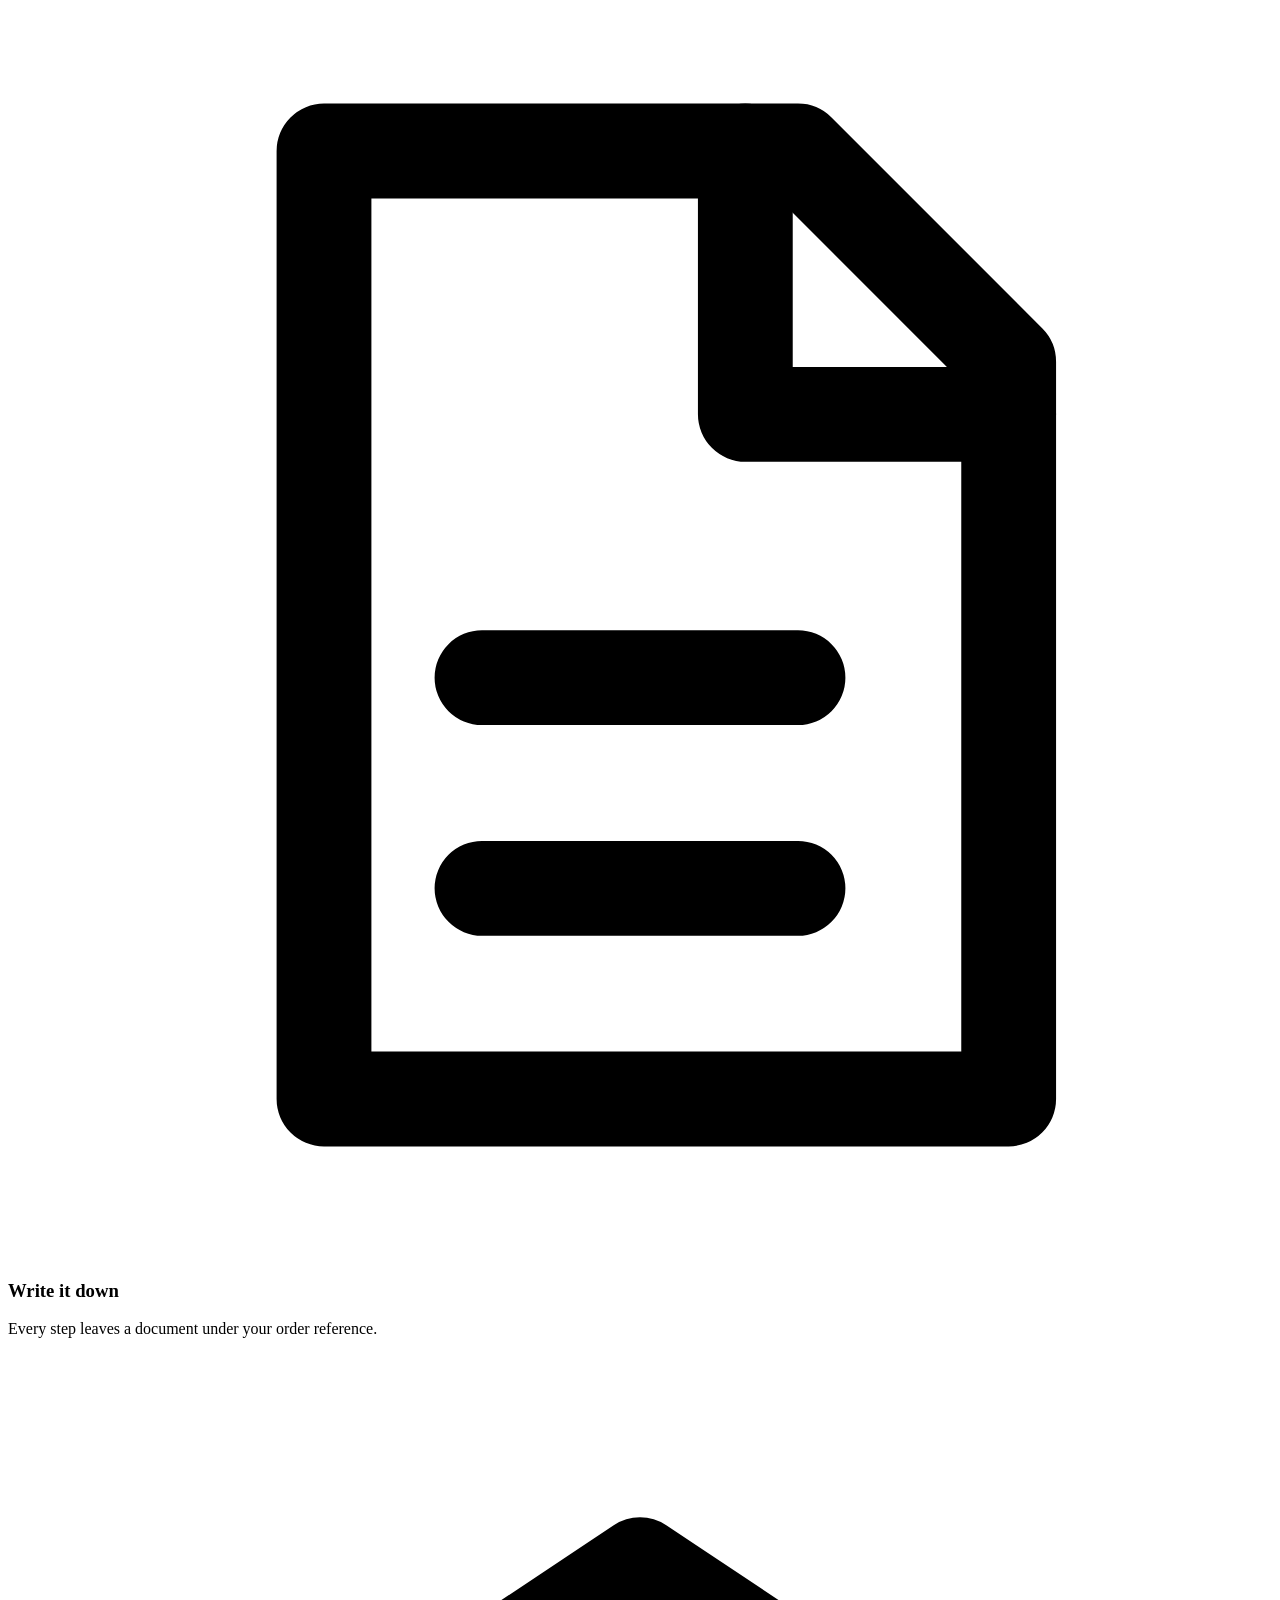
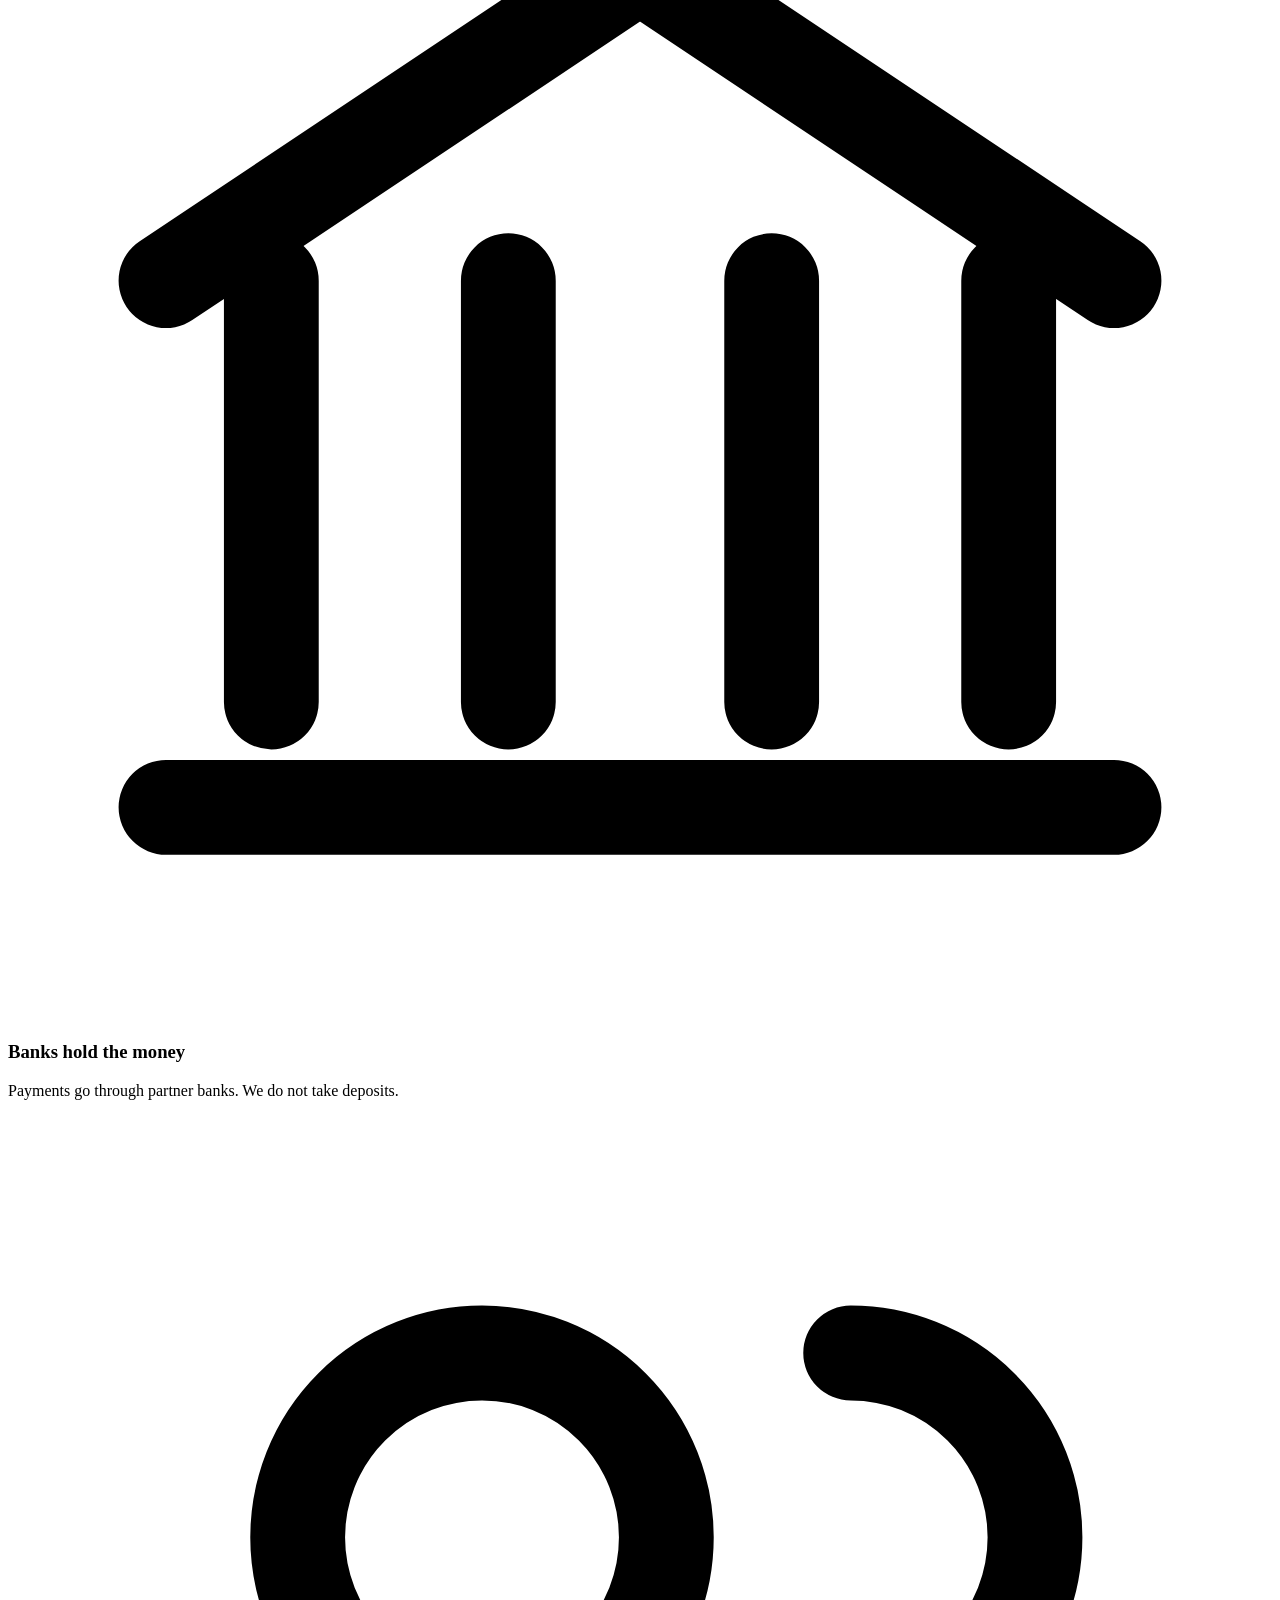
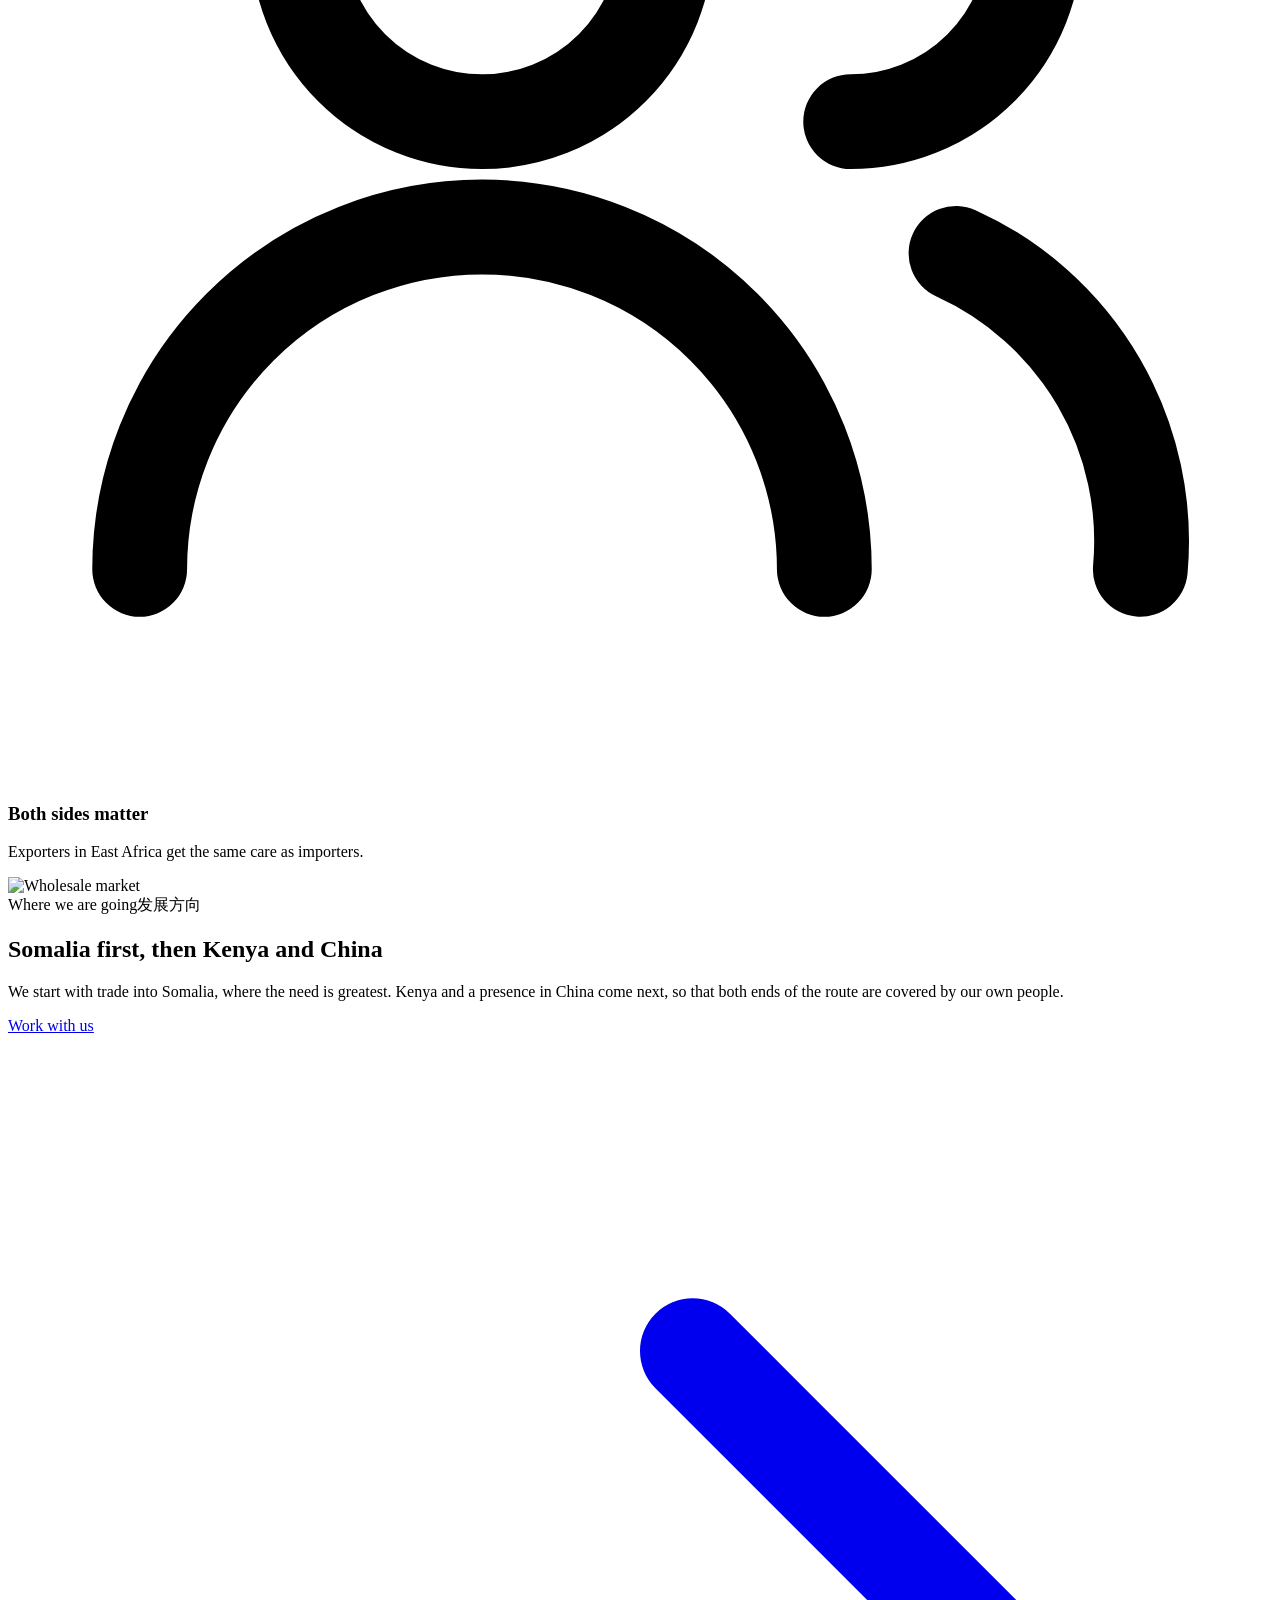
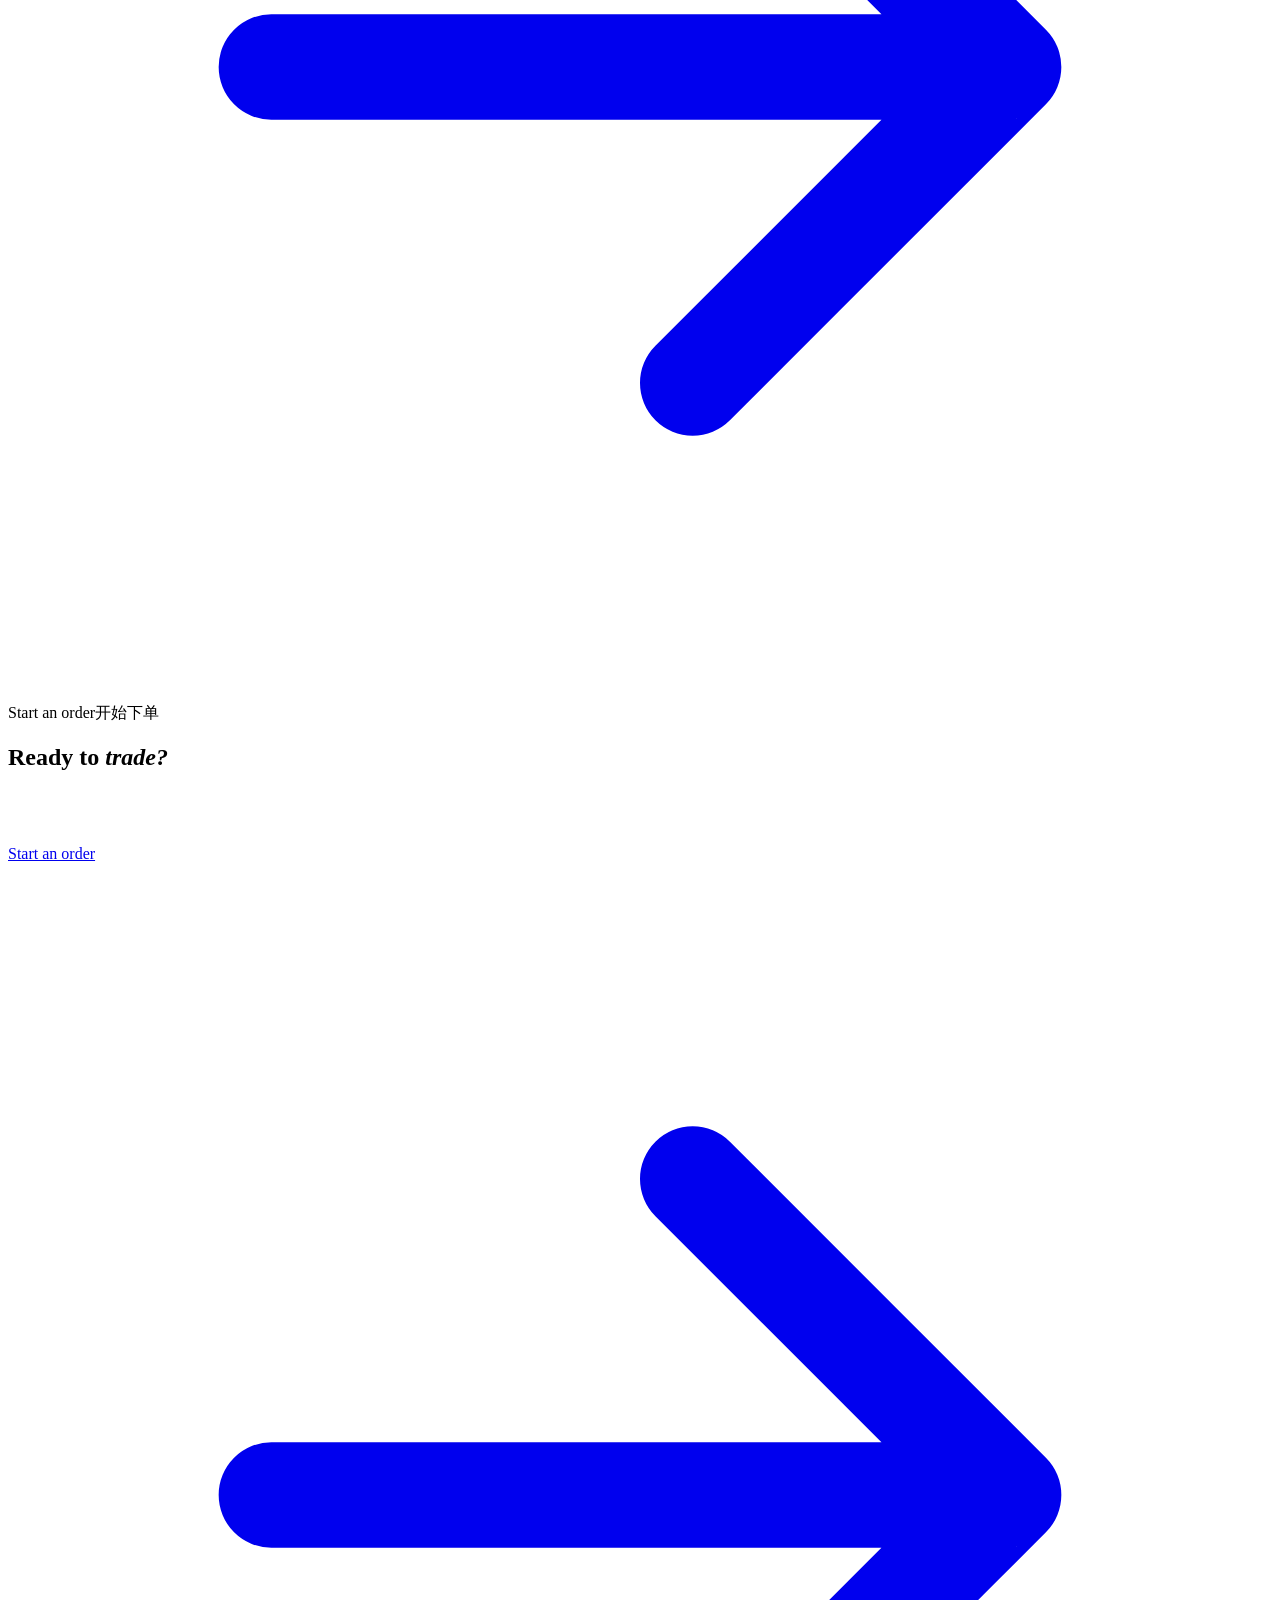
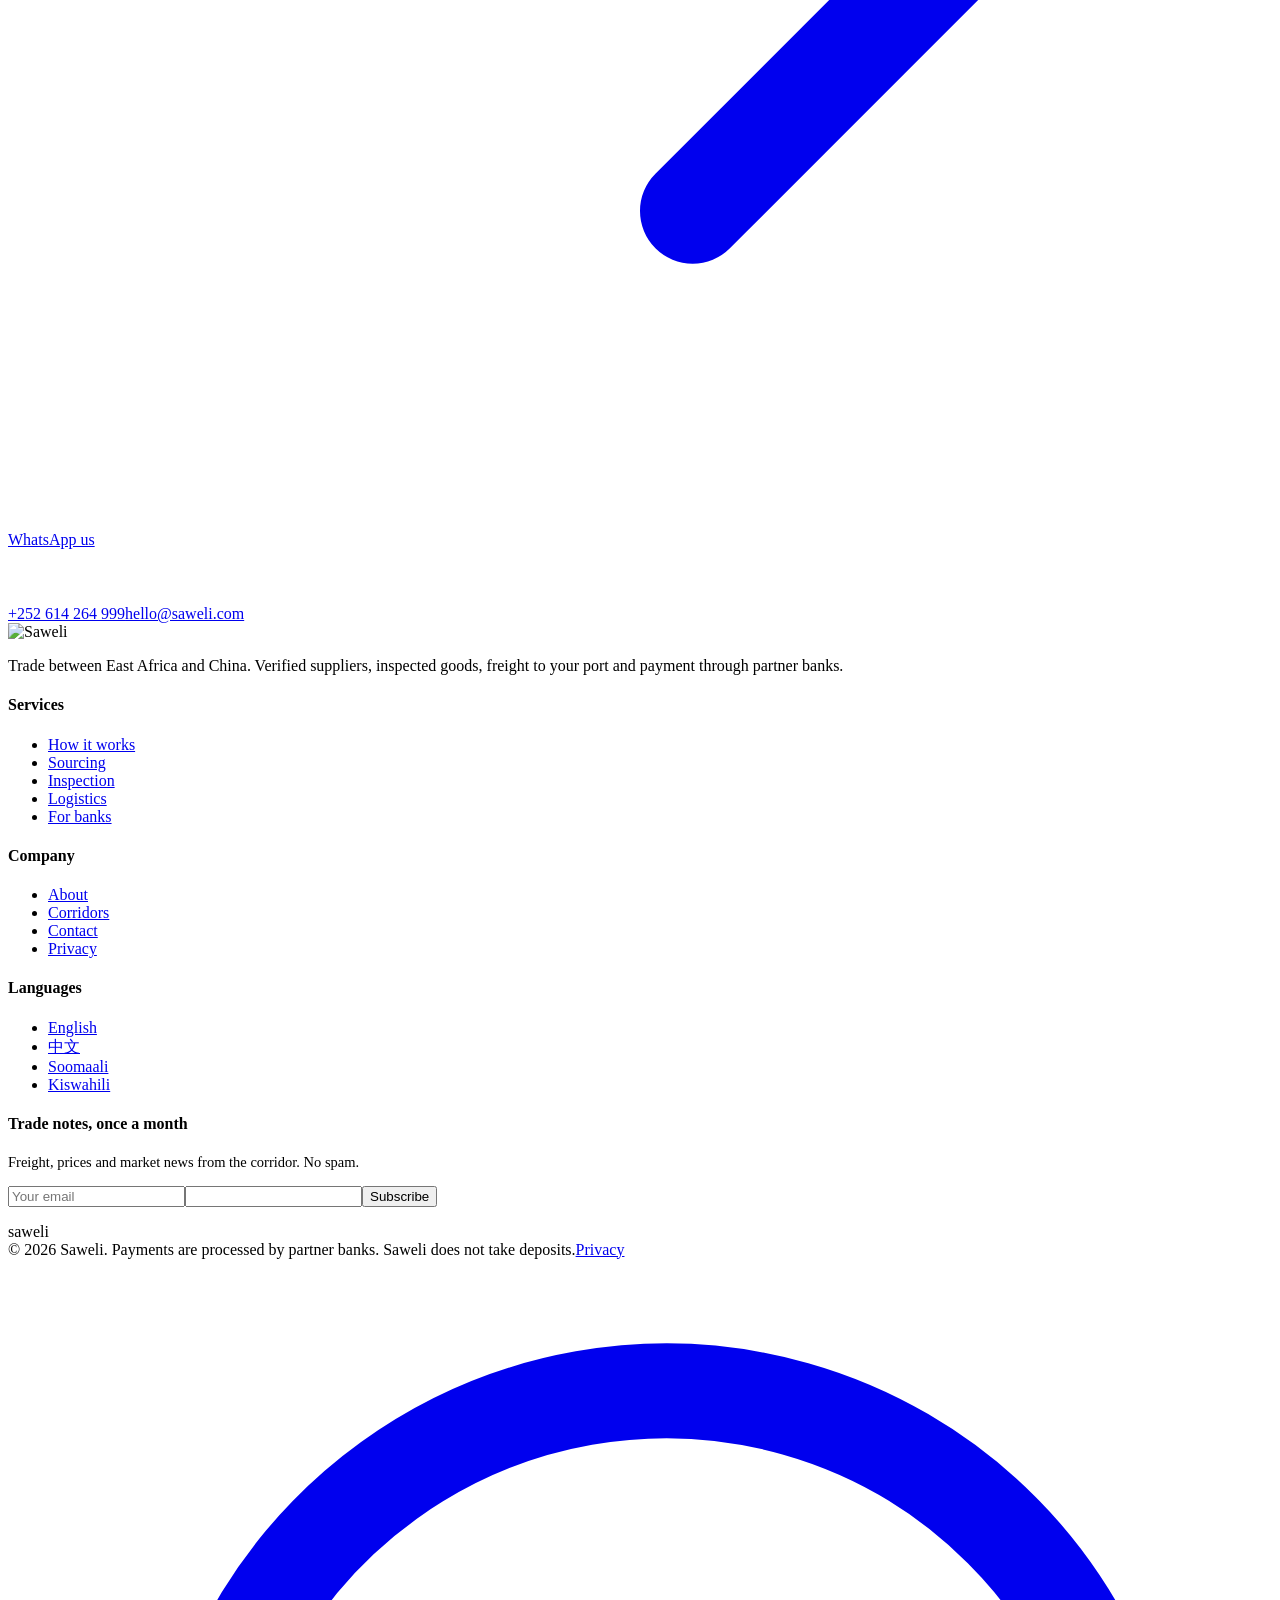
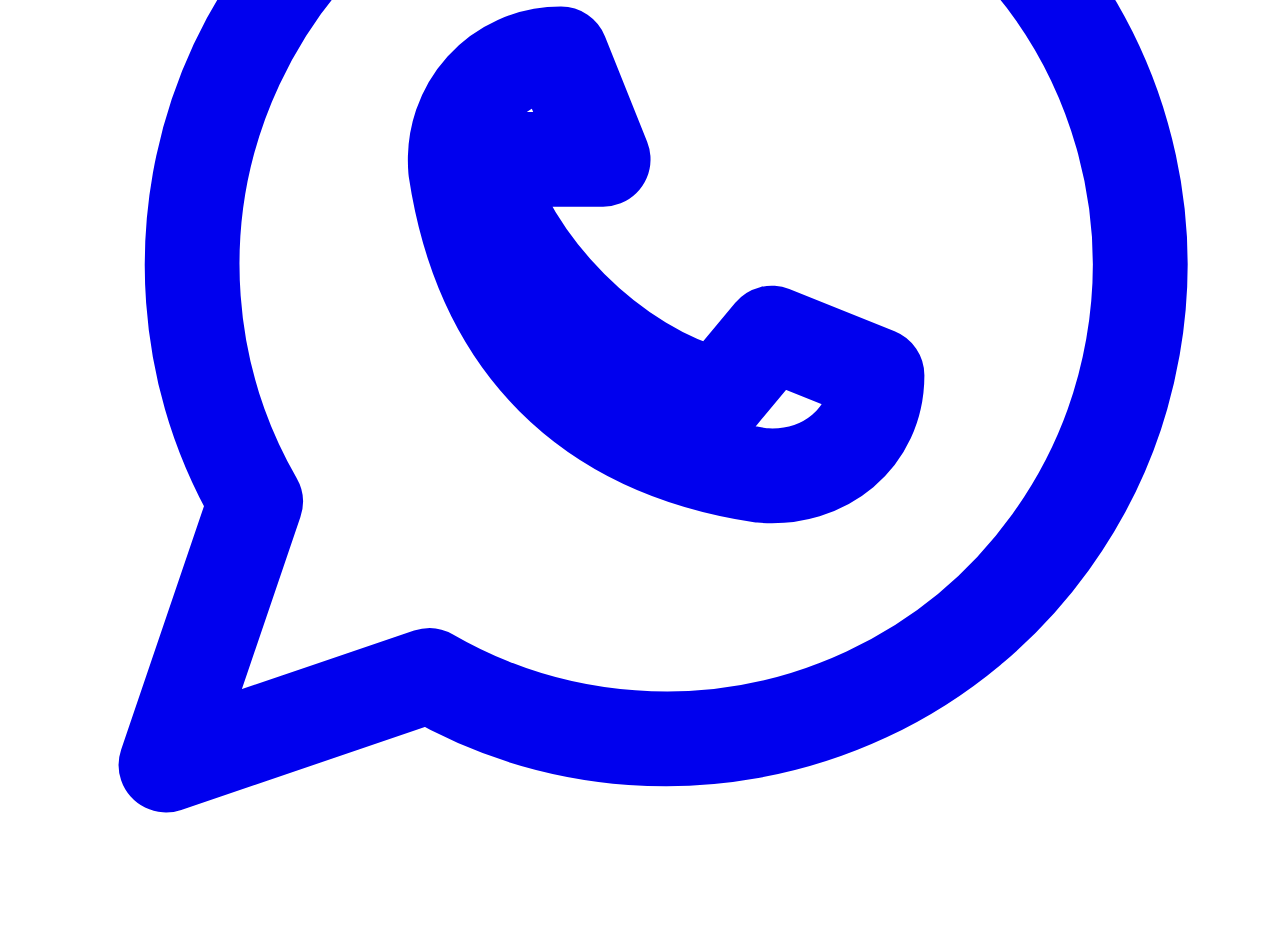
==== commit f7f35c3e: "Business typography, cinema-style film section, step photos fixed, speed and SEO Co-Authored-By: Cla" ====
--- a/site/about/index.html
+++ b/site/about/index.html
@@ -1,26 +1 @@
-<!doctype html><html lang="en"><head><meta charset="utf-8"><meta name="viewport" content="width=device-width,initial-scale=1,viewport-fit=cover">
-<title>About Saweli</title><meta name="description" content="Saweli puts a checked, documented record behind trade between East Africa and China, starting in Somalia."><link rel="canonical" href="https://saweli.com/about/">
-<meta property="og:type" content="website"><meta property="og:title" content="About Saweli"><meta property="og:description" content="Saweli puts a checked, documented record behind trade between East Africa and China, starting in Somalia."><meta property="og:url" content="https://saweli.com/about/"><meta property="og:image" content="https://saweli.com/og.jpg"><meta name="twitter:card" content="summary_large_image">
-<meta name="theme-color" content="#1B1410"><link rel="icon" href="/favicon.svg" type="image/svg+xml"><link rel="apple-touch-icon" href="/apple-touch-icon.png">
-<link rel="alternate" hreflang="en" href="https://saweli.com/"><link rel="alternate" hreflang="zh" href="https://saweli.com/zh/"><link rel="alternate" hreflang="so" href="https://saweli.com/so/"><link rel="alternate" hreflang="sw" href="https://saweli.com/sw/">
-<link rel="preload" href="/assets/fonts/fraunces.woff2" as="font" type="font/woff2" crossorigin><link rel="preload" href="/assets/fonts/inter.woff2" as="font" type="font/woff2" crossorigin>
-<link rel="stylesheet" href="/assets/site.css?v=5"><script type="application/ld+json">{"@context": "https://schema.org", "@type": "Organization", "name": "Saweli", "url": "https://saweli.com", "logo": "https://saweli.com/brand/saweli-colour.svg", "telephone": "+252 614 264 999", "email": "hello@saweli.com", "areaServed": ["Somalia", "Kenya", "Tanzania", "Ethiopia", "Uganda", "Djibouti", "China"]}</script></head>
-<body><a class="skip" href="#main">Skip to content</a><div class="loader" aria-hidden="true"><img src="/brand/saweli-mark.svg" alt="" width="240" height="124"><span class="lzh">萨维利</span><i class="bar"></i></div><div class="prog" aria-hidden="true"></div><div class="cur" aria-hidden="true"><span></span></div>
-<header class="top"><div class="wrap"><a class="brand" href="/" aria-label="Saweli home"><img class="w" src="/brand/saweli-white.svg" alt="Saweli" width="150" height="43"><img class="c" src="/brand/saweli-colour.svg" alt="Saweli" width="150" height="43"></a>
-<nav class="nav" aria-label="Main"><a href="/how-it-works/">How it works</a><div class="dd"><button type="button" aria-haspopup="true">Services<svg class="caret" viewBox="0 0 24 24" fill="none" stroke="currentColor" stroke-width="2.4"><path d="M6 9l6 6 6-6"/></svg></button><div class="mega"><a href="/sourcing/"><img src="/img/cn_wholesale-800.jpg" srcset="/img/cn_wholesale-800.jpg 800w, /img/cn_wholesale-1600.jpg 1600w" sizes="92px" alt="" loading=lazy decoding="async"><span><b>Sourcing</b><small>Find and check suppliers in China</small></span></a><a href="/how-it-works/#inspection"><img src="/img/cn_inspector-800.jpg" srcset="/img/cn_inspector-800.jpg 800w, /img/cn_inspector-1600.jpg 1600w" sizes="92px" alt="" loading=lazy decoding="async"><span><b>Inspection</b><small>Goods checked before they ship</small></span></a><a href="/logistics/"><img src="/img/ship_aerial2-800.jpg" srcset="/img/ship_aerial2-800.jpg 800w, /img/ship_aerial2-1600.jpg 1600w" sizes="92px" alt="" loading=lazy decoding="async"><span><b>Logistics</b><small>Sea, air and road to your door</small></span></a><a href="/banks/"><img src="/img/handshake-800.jpg" srcset="/img/handshake-800.jpg 800w, /img/handshake-1600.jpg 1600w" sizes="92px" alt="" loading=lazy decoding="async"><span><b>For banks</b><small>Verified trade behind each payment</small></span></a></div></div><a href="/corridors/">Corridors</a><a href="/about/" aria-current=page>About</a><a href="/contact/">Contact</a></nav>
-<div class="tools"><div class="lang"><button type="button" aria-haspopup="true">EN</button><ul><li><a href="/" lang="en">English</a></li><li><a href="/zh/" lang="zh">中文</a></li><li><a href="/so/" lang="so">Soomaali</a></li><li><a href="/sw/" lang="sw">Kiswahili</a></li></ul></div>
-<a class="btn sm" href="/contact/">Start an order</a><button class="burger" type="button" aria-label="Menu" aria-expanded="false"><i></i><i></i></button></div></div></header>
-<div class="drawer"><nav aria-label="Mobile"><a href="/">Home</a><a href="/how-it-works/">How it works</a><a href="/sourcing/">Sourcing</a><a href="/logistics/">Logistics</a><a href="/corridors/">Corridors</a><a href="/banks/">For banks</a><a href="/about/">About</a><a href="/contact/">Contact</a></nav><div class="dfoot"><a href="tel:+252614264999">+252 614 264 999</a><a href="mailto:hello@saweli.com">hello@saweli.com</a><a href="/zh/">中文</a><a href="/so/">Soomaali</a><a href="/sw/">Kiswahili</a></div></div><main id="main"><section class="phero"><div class="bg" data-par=".12"><img src="/img/mog_coast-1600.jpg" srcset="/img/mog_coast-800.jpg 800w, /img/mog_coast-1600.jpg 1600w" sizes="100vw" alt="" fetchpriority=high decoding="async"></div><div class="wrap"><div class="crumbs r"><a href="/">Home</a><span>/</span><span>About</span></div>
-<h1 data-split=".2">Built for the people who <em>trade</em> on this route</h1><span class="zh-big r d2" lang="zh">关于萨维利</span><p class="lede r d2">Saweli started with a simple question from traders in Mogadishu: how do I know the supplier is real, the goods are right and my money is safe? Everything we do answers one part of that.</p></div></section>
-<section class="sec"><div class="wrap"><span class="kicker r">Our view<span class="zh" lang="zh">我们的看法</span></span><p class="statement">Trade between East Africa and China is growing every year, yet most orders still run on WhatsApp messages and trust. <em>We want every order on this route to be checked, documented and paid through a bank.</em></p></div></section>
-<section class="sec white"><div class="wrap"><div class="head"><div><span class="kicker r">How we work<span class="zh" lang="zh">工作原则</span></span><h2 data-split>What we hold ourselves to</h2></div></div>
-<div class="cards"><div class="card r d0"><div class="ico"><svg viewBox="0 0 24 24" fill="none" stroke="currentColor" stroke-width="1.8" stroke-linecap="round" stroke-linejoin="round"><path d="M2 12s4-7 10-7 10 7 10 7-4 7-10 7S2 12 2 12z"/><circle cx="12" cy="12" r="3"/></svg></div><h3>Show the cost</h3><p>Every fee is in the quote before you confirm. No surprises at the port.</p></div><div class="card r d1"><div class="ico"><svg viewBox="0 0 24 24" fill="none" stroke="currentColor" stroke-width="1.8" stroke-linecap="round" stroke-linejoin="round"><path d="M12 3l8 3v6c0 4.5-3.4 8.3-8 9-4.6-.7-8-4.5-8-9V6z"/><path d="M8.5 12l2.5 2.5 4.5-5"/></svg></div><h3>Check first</h3><p>No money moves to a supplier we have not checked.</p></div><div class="card r d2"><div class="ico"><svg viewBox="0 0 24 24" fill="none" stroke="currentColor" stroke-width="1.8" stroke-linecap="round" stroke-linejoin="round"><path d="M4 5h16v11H9l-5 4z"/></svg></div><h3>Speak your language</h3><p>Somali, Swahili, English and Chinese, from the first message.</p></div><div class="card r d0"><div class="ico"><svg viewBox="0 0 24 24" fill="none" stroke="currentColor" stroke-width="1.8" stroke-linecap="round" stroke-linejoin="round"><path d="M6 3h9l4 4v14H6z"/><path d="M14 3v5h5M9 13h6M9 17h6"/></svg></div><h3>Write it down</h3><p>Every step leaves a document under your order reference.</p></div><div class="card r d1"><div class="ico"><svg viewBox="0 0 24 24" fill="none" stroke="currentColor" stroke-width="1.8" stroke-linecap="round" stroke-linejoin="round"><path d="M3 10l9-6 9 6"/><path d="M5 10v8M9.5 10v8M14.5 10v8M19 10v8M3 20h18"/></svg></div><h3>Banks hold the money</h3><p>Payments go through partner banks. We do not take deposits.</p></div><div class="card r d2"><div class="ico"><svg viewBox="0 0 24 24" fill="none" stroke="currentColor" stroke-width="1.8" stroke-linecap="round" stroke-linejoin="round"><circle cx="9" cy="8" r="3.5"/><path d="M2.5 20a6.5 6.5 0 0 1 13 0M16 4.5a3.5 3.5 0 0 1 0 7M18 14a6 6 0 0 1 3.5 6"/></svg></div><h3>Both sides matter</h3><p>Exporters in East Africa get the same care as importers.</p></div></div></div></section>
-<section class="sec"><div class="wrap feat"><div class="media clip"><img src="/img/cn_wholesale-1600.jpg" srcset="/img/cn_wholesale-800.jpg 800w, /img/cn_wholesale-1600.jpg 1600w" sizes="(max-width:900px) 100vw, 50vw" alt="Wholesale market" loading=lazy decoding="async"></div><div><span class="kicker r">Where we are going<span class="zh" lang="zh">发展方向</span></span><h2 data-split>Somalia first, then Kenya and China</h2><p class="lede mut r">We start with trade into Somalia, where the need is greatest. Kenya and a presence in China come next, so that both ends of the route are covered by our own people.</p><a class="btn r" href="/contact/">Work with us <svg class="ar" viewBox="0 0 24 24" fill="none" stroke="currentColor" stroke-width="2" stroke-linecap="round" stroke-linejoin="round"><path d="M5 12h14M13 6l6 6-6 6"/></svg></a></div></div></section>
-<section class="cta-end"><div class="wrap"><span class="kicker lt r">Start an order<span class="zh" lang="zh">开始下单</span></span><h2 data-split>Ready to <em>trade?</em></h2>
-<div class="row"><p class="lede r" style="color:rgba(255,255,255,.75);max-width:44ch;margin:0">Tell us what you want to buy or sell. We reply within one working day with the next steps and what it will cost.</p><div class="ctas r d1"><a class="btn" href="/contact/">Start an order <svg class="ar" viewBox="0 0 24 24" fill="none" stroke="currentColor" stroke-width="2" stroke-linecap="round" stroke-linejoin="round"><path d="M5 12h14M13 6l6 6-6 6"/></svg></a><a class="btn ghost" href="https://wa.me/252614264999" target="_blank" rel="noopener">WhatsApp us</a></div></div>
-<div class="row r d2" style="margin-top:56px"><a class="big-tel" href="tel:+252614264999">+252 614 264 999</a><a class="big-tel" href="mailto:hello@saweli.com">hello@saweli.com</a></div></div></section></main><footer class="foot"><div class="wrap"><div class="grid"><div class="brandf"><img src="/brand/saweli-white.svg" alt="Saweli" width="160" height="46"><p>Trade between East Africa and China. Verified suppliers, inspected goods, freight to your port and payment through partner banks.</p></div><div><h4>Services</h4><ul><li><a href="/how-it-works/">How it works</a></li><li><a href="/sourcing/">Sourcing</a></li><li><a href="/how-it-works/#inspection">Inspection</a></li><li><a href="/logistics/">Logistics</a></li><li><a href="/banks/">For banks</a></li></ul></div><div><h4>Company</h4><ul><li><a href="/about/">About</a></li><li><a href="/corridors/">Corridors</a></li><li><a href="/contact/">Contact</a></li><li><a href="/privacy/">Privacy</a></li></ul></div><div><h4>Languages</h4><ul><li><a href="/">English</a></li><li><a href="/zh/">中文</a></li><li><a href="/so/">Soomaali</a></li><li><a href="/sw/">Kiswahili</a></li></ul></div>
-<div><h4>Trade notes, once a month</h4><p style="font-size:14.5px">Freight, prices and market news from the corridor. No spam.</p><form class="sub" data-ok="Thank you. You are on the list." data-err="That did not go through. Please try again."><input type="email" name="email" required placeholder="Your email" aria-label="Your email"><input class="hp" name="website" tabindex="-1" autocomplete="off" aria-hidden="true"><button>Subscribe</button></form><p class="submsg" role="status"></p></div></div>
-<div class="huge" aria-hidden="true">saweli</div>
-<div class="legal"><span>© 2026 Saweli. Payments are processed by partner banks. Saweli does not take deposits.</span><span><a href="/privacy/">Privacy</a></span></div></div></footer>
-<a class="wa" href="https://wa.me/252614264999" target="_blank" rel="noopener" aria-label="Message Saweli on WhatsApp" data-l="Chat on WhatsApp"><svg viewBox="0 0 24 24" fill="none" stroke="currentColor" stroke-width="1.8" stroke-linecap="round" stroke-linejoin="round"><path d="M3 21l1.7-5A9 9 0 1 1 8 19.3z"/><path d="M9 9.5c.5 2 2.5 4 4.5 4.5l1-1.2 2 .8c0 1.2-1 2-2.2 1.9C11 15 9 13 8.5 9.7 8.4 8.5 9.3 7.5 10.5 7.5l.8 2z"/></svg></a>
-<script src="/assets/app.js?v=5" defer></script></body></html>+<!doctype html><html lang="en"><head><meta charset="utf-8"><meta name="viewport" content="width=device-width,initial-scale=1,viewport-fit=cover"><title>About Saweli</title><meta name="description" content="Saweli puts a checked, documented record behind trade between East Africa and China, starting in Somalia."><link rel="canonical" href="https://saweli.com/about/"><meta property="og:type" content="website"><meta property="og:title" content="About Saweli"><meta property="og:description" content="Saweli puts a checked, documented record behind trade between East Africa and China, starting in Somalia."><meta property="og:url" content="https://saweli.com/about/"><meta property="og:image" content="https://saweli.com/og.jpg"><meta name="twitter:card" content="summary_large_image"><meta name="robots" content="index,follow,max-image-preview:large"><meta name="theme-color" content="#1B1410"><link rel="preload" as="image" href="/img/mog_coast-1600.jpg" imagesrcset="/img/mog_coast-800.jpg 800w, /img/mog_coast-1600.jpg 1600w" imagesizes="100vw" fetchpriority="high"><link rel="icon" href="/favicon.svg" type="image/svg+xml"><link rel="apple-touch-icon" href="/apple-touch-icon.png"><link rel="alternate" hreflang="en" href="https://saweli.com/"><link rel="alternate" hreflang="zh" href="https://saweli.com/zh/"><link rel="alternate" hreflang="so" href="https://saweli.com/so/"><link rel="alternate" hreflang="sw" href="https://saweli.com/sw/"><link rel="preload" href="/assets/fonts/jakarta.woff2" as="font" type="font/woff2" crossorigin><link rel="preload" href="/assets/fonts/inter.woff2" as="font" type="font/woff2" crossorigin><link rel="stylesheet" href="/assets/site.css?v=7"><script type="application/ld+json">{"@context": "https://schema.org", "@type": "Organization", "name": "Saweli", "url": "https://saweli.com", "logo": "https://saweli.com/brand/saweli-colour.svg", "telephone": "+252 614 264 999", "email": "hello@saweli.com", "areaServed": ["Somalia", "Kenya", "Tanzania", "Ethiopia", "Uganda", "Djibouti", "China"]}</script><script type="application/ld+json">{"@context": "https://schema.org", "@type": "BreadcrumbList", "itemListElement": [{"@type": "ListItem", "position": 1, "name": "Home", "item": "https://saweli.com/"}, {"@type": "ListItem", "position": 2, "name": "About Saweli", "item": "https://saweli.com/about/"}]}</script><meta property="og:image:width" content="1200"><meta property="og:image:height" content="630"><meta property="og:site_name" content="Saweli"></head><body><a class="skip" href="#main">Skip to content</a><div class="prog" aria-hidden="true"></div><div class="cur" aria-hidden="true"><span></span></div><header class="top"><div class="wrap"><a class="brand" href="/" aria-label="Saweli home"><img class="w" src="/brand/saweli-white.svg" alt="Saweli" width="150" height="43"><img class="c" src="/brand/saweli-colour.svg" alt="Saweli" width="150" height="43"></a><nav class="nav" aria-label="Main"><a href="/how-it-works/">How it works</a><div class="dd"><button type="button" aria-haspopup="true">Services<svg class="caret" viewBox="0 0 24 24" fill="none" stroke="currentColor" stroke-width="2.4"><path d="M6 9l6 6 6-6"/></svg></button><div class="mega"><a href="/sourcing/"><img src="/img/cn_wholesale-800.jpg" srcset="/img/cn_wholesale-800.jpg 800w, /img/cn_wholesale-1600.jpg 1600w" sizes="92px" alt="" loading=lazy decoding="async"><span><b>Sourcing</b><small>Find and check suppliers in China</small></span></a><a href="/how-it-works/#inspection"><img src="/img/cn_inspector-800.jpg" srcset="/img/cn_inspector-800.jpg 800w, /img/cn_inspector-1600.jpg 1600w" sizes="92px" alt="" loading=lazy decoding="async"><span><b>Inspection</b><small>Goods checked before they ship</small></span></a><a href="/logistics/"><img src="/img/ship_aerial2-800.jpg" srcset="/img/ship_aerial2-800.jpg 800w, /img/ship_aerial2-1600.jpg 1600w" sizes="92px" alt="" loading=lazy decoding="async"><span><b>Logistics</b><small>Sea, air and road to your door</small></span></a><a href="/banks/"><img src="/img/handshake-800.jpg" srcset="/img/handshake-800.jpg 800w, /img/handshake-1600.jpg 1600w" sizes="92px" alt="" loading=lazy decoding="async"><span><b>For banks</b><small>Verified trade behind each payment</small></span></a></div></div><a href="/corridors/">Corridors</a><a href="/about/" aria-current=page>About</a><a href="/contact/">Contact</a></nav><div class="tools"><div class="lang"><button type="button" aria-haspopup="true">EN</button><ul><li><a href="/" lang="en">English</a></li><li><a href="/zh/" lang="zh">中文</a></li><li><a href="/so/" lang="so">Soomaali</a></li><li><a href="/sw/" lang="sw">Kiswahili</a></li></ul></div><a class="btn sm" href="/contact/">Start an order</a><button class="burger" type="button" aria-label="Menu" aria-expanded="false"><i></i><i></i></button></div></div></header><div class="drawer"><nav aria-label="Mobile"><a href="/">Home</a><a href="/how-it-works/">How it works</a><a href="/sourcing/">Sourcing</a><a href="/logistics/">Logistics</a><a href="/corridors/">Corridors</a><a href="/banks/">For banks</a><a href="/about/">About</a><a href="/contact/">Contact</a></nav><div class="dfoot"><a href="tel:+252614264999">+252 614 264 999</a><a href="mailto:hello@saweli.com">hello@saweli.com</a><a href="/zh/">中文</a><a href="/so/">Soomaali</a><a href="/sw/">Kiswahili</a></div></div><main id="main"><section class="phero"><div class="bg" data-par=".12"><img src="/img/mog_coast-1600.jpg" srcset="/img/mog_coast-800.jpg 800w, /img/mog_coast-1600.jpg 1600w" sizes="100vw" alt="" fetchpriority=high decoding="async"></div><div class="wrap"><div class="crumbs r"><a href="/">Home</a><span>/</span><span>About</span></div><h1 data-split=".2">Built for the people who <em>trade</em> on this route</h1><span class="zh-big r d2" lang="zh">关于萨维利</span><p class="lede r d2">Saweli started with a simple question from traders in Mogadishu: how do I know the supplier is real, the goods are right and my money is safe? Everything we do answers one part of that.</p></div></section><section class="sec"><div class="wrap"><span class="kicker r">Our view<span class="zh" lang="zh">我们的看法</span></span><p class="statement">Trade between East Africa and China is growing every year, yet most orders still run on WhatsApp messages and trust. <em>We want every order on this route to be checked, documented and paid through a bank.</em></p></div></section><section class="sec white"><div class="wrap"><div class="head"><div><span class="kicker r">How we work<span class="zh" lang="zh">工作原则</span></span><h2 data-split>What we hold ourselves to</h2></div></div><div class="cards"><div class="card r d0"><div class="ico"><svg viewBox="0 0 24 24" fill="none" stroke="currentColor" stroke-width="1.8" stroke-linecap="round" stroke-linejoin="round"><path d="M2 12s4-7 10-7 10 7 10 7-4 7-10 7S2 12 2 12z"/><circle cx="12" cy="12" r="3"/></svg></div><h3>Show the cost</h3><p>Every fee is in the quote before you confirm. No surprises at the port.</p></div><div class="card r d1"><div class="ico"><svg viewBox="0 0 24 24" fill="none" stroke="currentColor" stroke-width="1.8" stroke-linecap="round" stroke-linejoin="round"><path d="M12 3l8 3v6c0 4.5-3.4 8.3-8 9-4.6-.7-8-4.5-8-9V6z"/><path d="M8.5 12l2.5 2.5 4.5-5"/></svg></div><h3>Check first</h3><p>No money moves to a supplier we have not checked.</p></div><div class="card r d2"><div class="ico"><svg viewBox="0 0 24 24" fill="none" stroke="currentColor" stroke-width="1.8" stroke-linecap="round" stroke-linejoin="round"><path d="M4 5h16v11H9l-5 4z"/></svg></div><h3>Speak your language</h3><p>Somali, Swahili, English and Chinese, from the first message.</p></div><div class="card r d0"><div class="ico"><svg viewBox="0 0 24 24" fill="none" stroke="currentColor" stroke-width="1.8" stroke-linecap="round" stroke-linejoin="round"><path d="M6 3h9l4 4v14H6z"/><path d="M14 3v5h5M9 13h6M9 17h6"/></svg></div><h3>Write it down</h3><p>Every step leaves a document under your order reference.</p></div><div class="card r d1"><div class="ico"><svg viewBox="0 0 24 24" fill="none" stroke="currentColor" stroke-width="1.8" stroke-linecap="round" stroke-linejoin="round"><path d="M3 10l9-6 9 6"/><path d="M5 10v8M9.5 10v8M14.5 10v8M19 10v8M3 20h18"/></svg></div><h3>Banks hold the money</h3><p>Payments go through partner banks. We do not take deposits.</p></div><div class="card r d2"><div class="ico"><svg viewBox="0 0 24 24" fill="none" stroke="currentColor" stroke-width="1.8" stroke-linecap="round" stroke-linejoin="round"><circle cx="9" cy="8" r="3.5"/><path d="M2.5 20a6.5 6.5 0 0 1 13 0M16 4.5a3.5 3.5 0 0 1 0 7M18 14a6 6 0 0 1 3.5 6"/></svg></div><h3>Both sides matter</h3><p>Exporters in East Africa get the same care as importers.</p></div></div></div></section><section class="sec"><div class="wrap feat"><div class="media clip"><img src="/img/cn_wholesale-1600.jpg" srcset="/img/cn_wholesale-800.jpg 800w, /img/cn_wholesale-1600.jpg 1600w" sizes="(max-width:900px) 100vw, 50vw" alt="Wholesale market" loading=lazy decoding="async"></div><div><span class="kicker r">Where we are going<span class="zh" lang="zh">发展方向</span></span><h2 data-split>Somalia first, then Kenya and China</h2><p class="lede mut r">We start with trade into Somalia, where the need is greatest. Kenya and a presence in China come next, so that both ends of the route are covered by our own people.</p><a class="btn r" href="/contact/">Work with us <svg class="ar" viewBox="0 0 24 24" fill="none" stroke="currentColor" stroke-width="2" stroke-linecap="round" stroke-linejoin="round"><path d="M5 12h14M13 6l6 6-6 6"/></svg></a></div></div></section><section class="cta-end"><div class="wrap"><span class="kicker lt r">Start an order<span class="zh" lang="zh">开始下单</span></span><h2 data-split>Ready to <em>trade?</em></h2><div class="row"><p class="lede r" style="color:rgba(255,255,255,.75);max-width:44ch;margin:0">Tell us what you want to buy or sell. We reply within one working day with the next steps and what it will cost.</p><div class="ctas r d1"><a class="btn" href="/contact/">Start an order <svg class="ar" viewBox="0 0 24 24" fill="none" stroke="currentColor" stroke-width="2" stroke-linecap="round" stroke-linejoin="round"><path d="M5 12h14M13 6l6 6-6 6"/></svg></a><a class="btn ghost" href="https://wa.me/252614264999" target="_blank" rel="noopener">WhatsApp us</a></div></div><div class="row r d2" style="margin-top:56px"><a class="big-tel" href="tel:+252614264999">+252 614 264 999</a><a class="big-tel" href="mailto:hello@saweli.com">hello@saweli.com</a></div></div></section></main><footer class="foot"><div class="wrap"><div class="grid"><div class="brandf"><img src="/brand/saweli-white.svg" alt="Saweli" width="160" height="46"><p>Trade between East Africa and China. Verified suppliers, inspected goods, freight to your port and payment through partner banks.</p></div><div><h4>Services</h4><ul><li><a href="/how-it-works/">How it works</a></li><li><a href="/sourcing/">Sourcing</a></li><li><a href="/how-it-works/#inspection">Inspection</a></li><li><a href="/logistics/">Logistics</a></li><li><a href="/banks/">For banks</a></li></ul></div><div><h4>Company</h4><ul><li><a href="/about/">About</a></li><li><a href="/corridors/">Corridors</a></li><li><a href="/contact/">Contact</a></li><li><a href="/privacy/">Privacy</a></li></ul></div><div><h4>Languages</h4><ul><li><a href="/">English</a></li><li><a href="/zh/">中文</a></li><li><a href="/so/">Soomaali</a></li><li><a href="/sw/">Kiswahili</a></li></ul></div><div><h4>Trade notes, once a month</h4><p style="font-size:14.5px">Freight, prices and market news from the corridor. No spam.</p><form class="sub" data-ok="Thank you. You are on the list." data-err="That did not go through. Please try again."><input type="email" name="email" required placeholder="Your email" aria-label="Your email"><input class="hp" name="website" tabindex="-1" autocomplete="off" aria-hidden="true"><button>Subscribe</button></form><p class="submsg" role="status"></p></div></div><div class="huge" aria-hidden="true">saweli</div><div class="legal"><span>© 2026 Saweli. Payments are processed by partner banks. Saweli does not take deposits.</span><span><a href="/privacy/">Privacy</a></span></div></div></footer><a class="wa" href="https://wa.me/252614264999" target="_blank" rel="noopener" aria-label="Message Saweli on WhatsApp" data-l="Chat on WhatsApp"><svg viewBox="0 0 24 24" fill="none" stroke="currentColor" stroke-width="1.8" stroke-linecap="round" stroke-linejoin="round"><path d="M3 21l1.7-5A9 9 0 1 1 8 19.3z"/><path d="M9 9.5c.5 2 2.5 4 4.5 4.5l1-1.2 2 .8c0 1.2-1 2-2.2 1.9C11 15 9 13 8.5 9.7 8.4 8.5 9.3 7.5 10.5 7.5l.8 2z"/></svg></a><script src="/assets/app.js?v=7" defer></script></body></html>
